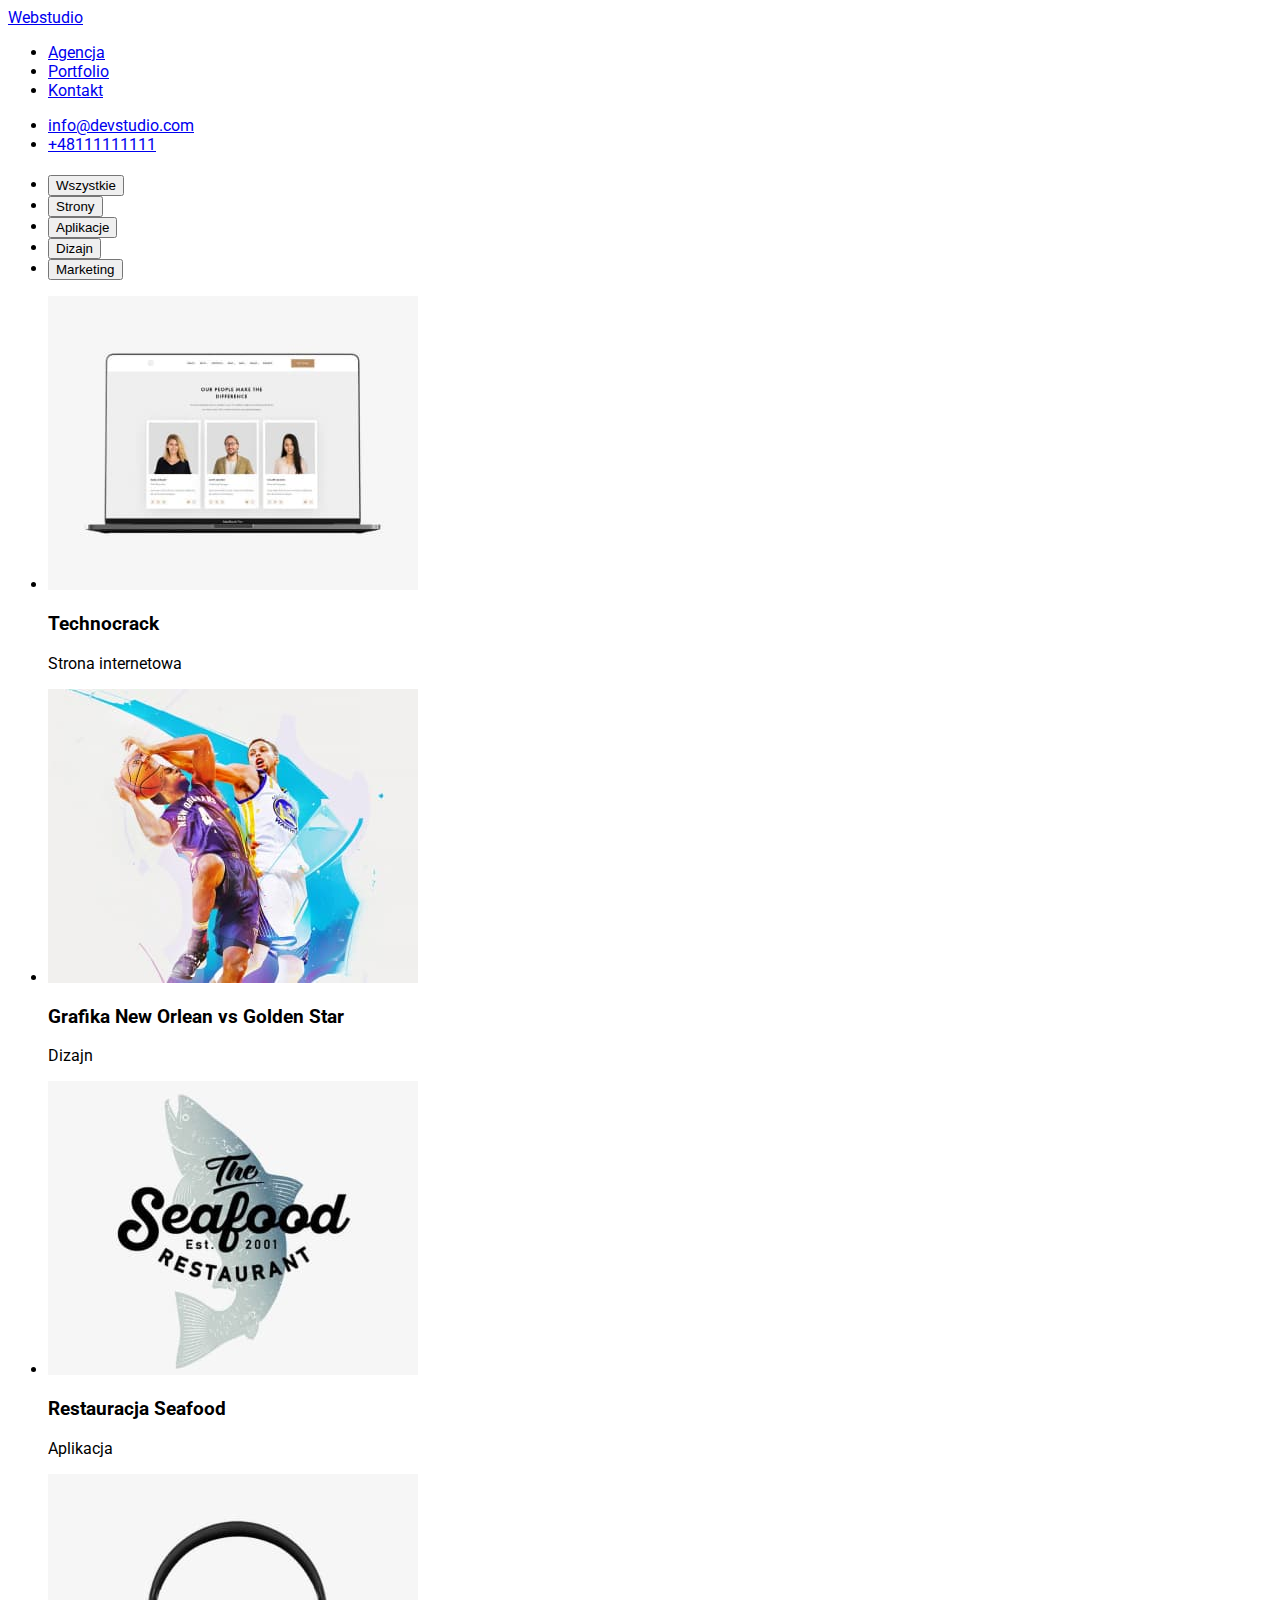
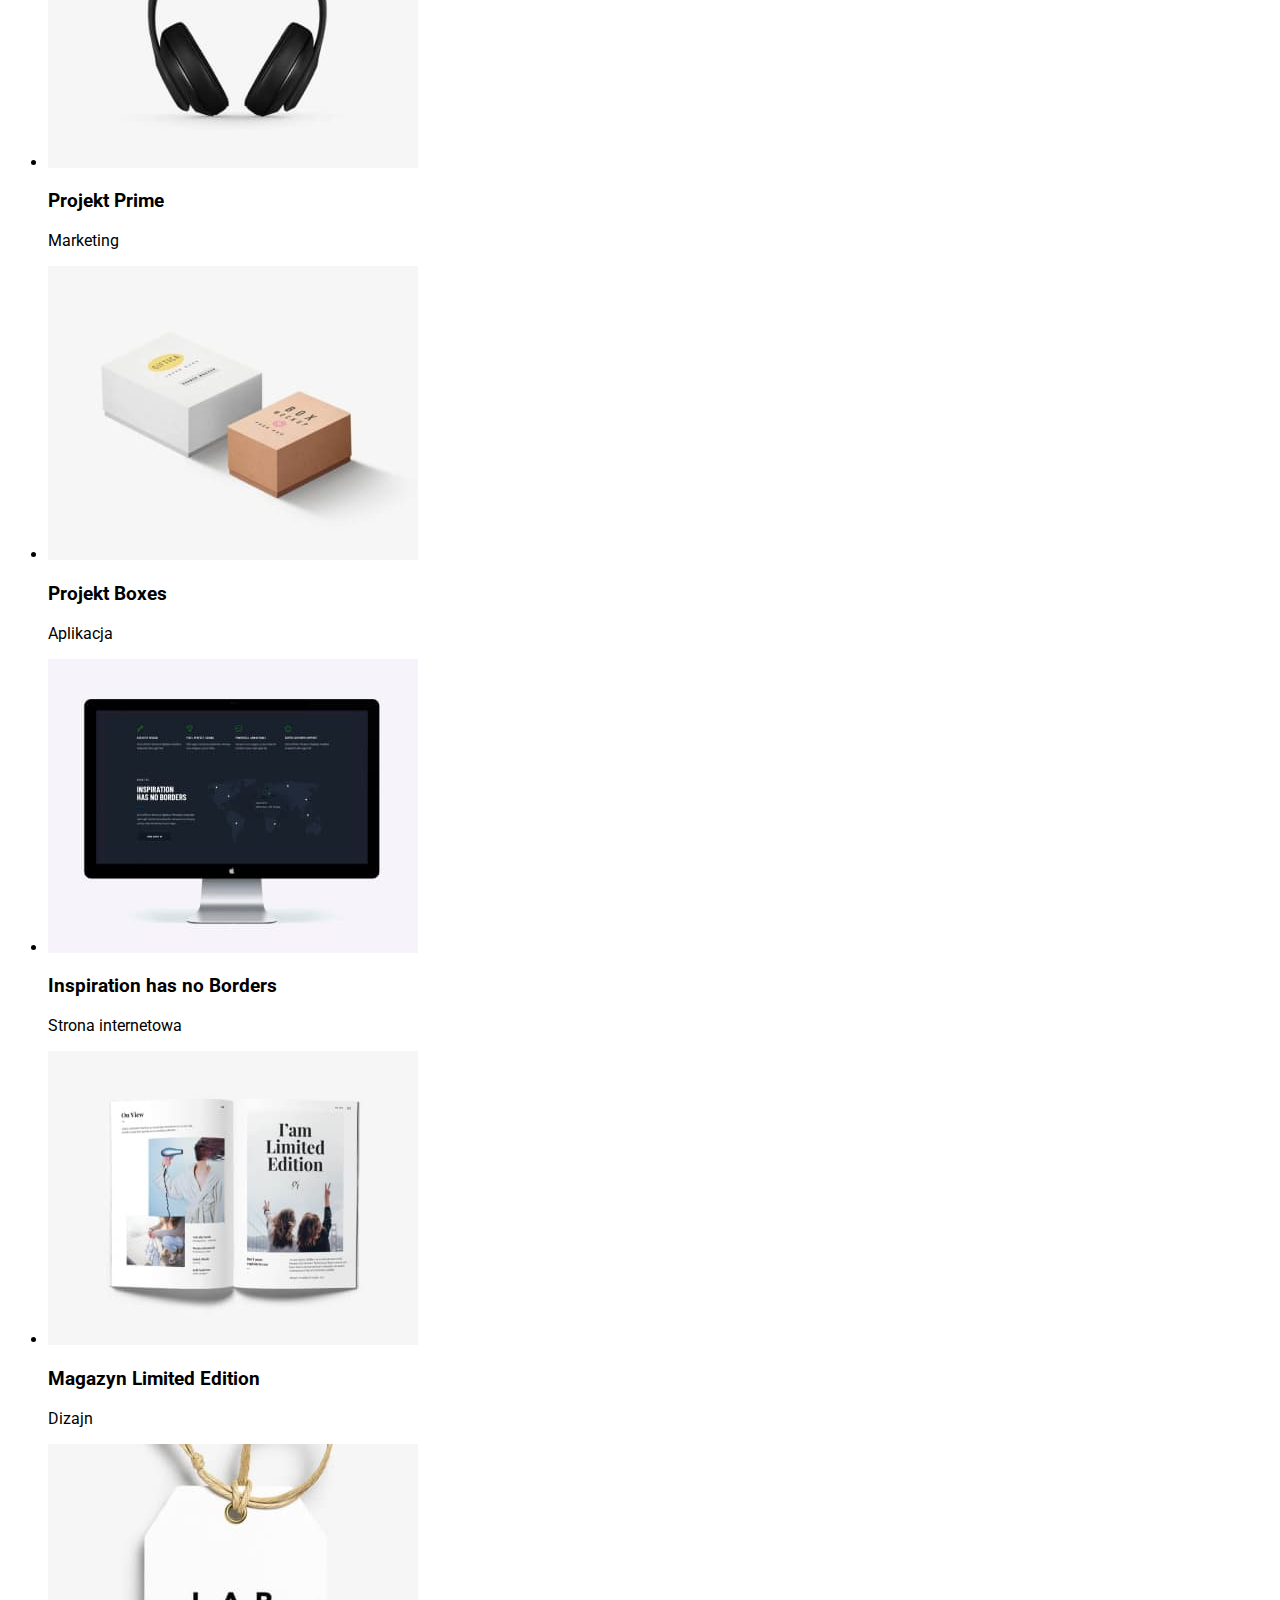
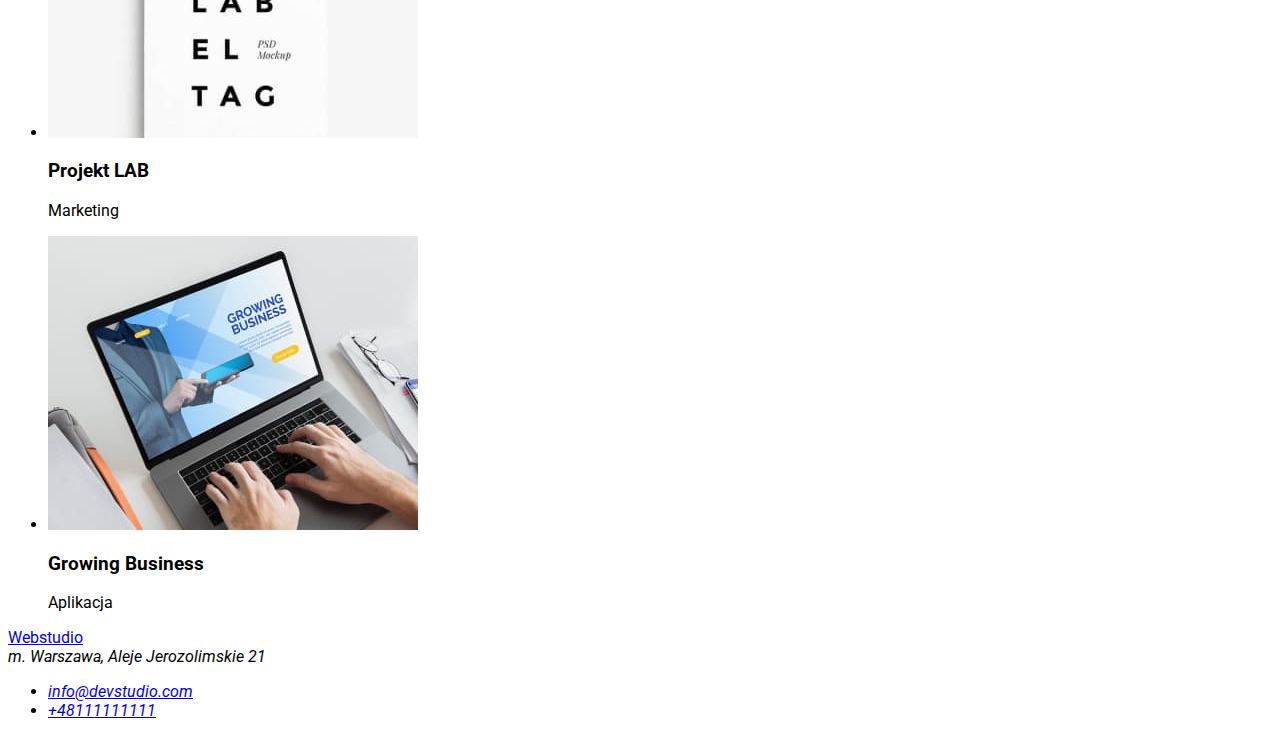
==== porffolio.html @ 7c328699 "Update" ====
<!DOCTYPE html>
<html lang="en">
  <head>
    <meta charset="UTF-8" />
    <meta http-equiv="X-UA-Compatible" content="IE=edge" />
    <meta name="viewport" content="width=device-width, initial-scale=1.0" />
    <link rel="preconnect" href="https://fonts.googleapis.com" />
    <link rel="preconnect" href="https://fonts.gstatic.com" crossorigin />
    <link
      href="https://fonts.googleapis.com/css2?family=Oleo+Script&family=Raleway:wght@700&family=Roboto:wght@400;500;700;900&display=swap"
      rel="stylesheet"
    />
    <link rel="stylesheet" href="./styles.css" />
    <title>Portfolio</title>
  </head>
  <body>
    <header>
      <a href="./index.html" target="_self" title="Strona główna">Webstudio</a>
      <nav>
        <ul>
          <li>
            <a href="#" target="_blank" title="Agencja">Agencja</a>
          </li>
          <li>
            <a href="./porffolio.html" target="_self" title="Portfolio"
              >Portfolio</a
            >
          </li>
          <li>
            <a href="#" target="_blank" title="Kontakt">Kontakt</a>
          </li>
        </ul>
      </nav>
      <ul>
        <li>
          <a href="mailto:info@devstudio.com">info@devstudio.com</a>
        </li>
        <li>
          <a href="tel:+48111111111">+48111111111</a>
        </li>
      </ul>
    </header>
    <main>
      <h1></h1>
      <h2></h2>
      <nav>
        <ul>
          <li>
            <button type="button">Wszystkie</button>
          </li>
          <li>
            <button type="button">Strony</button>
          </li>
          <li>
            <button type="button">Aplikacje</button>
          </li>
          <li>
            <button type="button">Dizajn</button>
          </li>
          <li>
            <button type="button">Marketing</button>
          </li>
        </ul>
      </nav>
      <section>
        <ul>
          <li>
            <img
              src="./images/pic1.jpg"
              alt="Zdjecie przedstawiajace Laptopa"
              width="370"
              height="294"
            />
            <h3>Technocrack</h3>
            <p>Strona internetowa</p>
          </li>
          <li>
            <img
              src="./images/pic2.jpg"
              alt="Zdjecie przedstawiajace Grafike New Orlean vs Golden Star"
              width="370"
              height="294"
            />
            <h3>Grafika New Orlean vs Golden Star</h3>
            <p>Dizajn</p>
          </li>
          <li>
            <img
              src="./images/pic3.jpg"
              alt="Zdjecie przedstawiajace logo restauracji Seafood"
              width="370"
              height="294"
            />
            <h3>Restauracja Seafood</h3>
            <p>Aplikacja</p>
          </li>
          <li>
            <img
              src="./images/pic4.jpg"
              alt="Zdjecie przedstawiajace Słuchawki"
              width="370"
              height="294"
            />
            <h3>Projekt Prime</h3>
            <p>Marketing</p>
          </li>
          <li>
            <img
              src="./images/pic5.jpg"
              alt="Zdjecie przedstawiajace 2 boxy"
              width="370"
              height="294"
            />
            <h3>Projekt Boxes</h3>
            <p>Aplikacja</p>
          </li>
          <li>
            <img
              src="./images/pic6.jpg"
              alt="Zdjecie przedstawiajace monitor"
              width="370"
              height="294"
            />
            <h3>Inspiration has no Borders</h3>
            <p>Strona internetowa</p>
          </li>
          <li>
            <img
              src="./images/pic7.jpg"
              alt="Zdjecie przedstawiajace magazyn Limited Edition"
              width="370"
              height="294"
            />
            <h3>Magazyn Limited Edition</h3>
            <p>Dizajn</p>
          </li>
          <li>
            <img
              src="./images/pic8.jpg"
              alt="Zdjecie przedstawiajace Projekt LAB"
              width="370"
              height="294"
            />
            <h3>Projekt LAB</h3>
            <p>Marketing</p>
          </li>
          <li>
            <img
              src="./images/pic9.jpg"
              alt="Zdjecie przedstawiajace Laptopa z Growing Buisness"
              width="370"
              height="294"
            />
            <h3>Growing Business</h3>
            <p>Aplikacja</p>
          </li>
        </ul>
      </section>
    </main>
    <footer>
      <a href="#" target="_blank" title="Strona główna">Webstudio</a>
      <address>
        m. Warszawa, Aleje Jerozolimskie 21
        <ul>
          <li>
            <a href="mailto:info@devstudio.com">info@devstudio.com</a>
          </li>
          <li>
            <a href="tel:+48111111111">+48111111111</a>
          </li>
        </ul>
      </address>
    </footer>
  </body>
</html>
---- styles.css ----
body {
  font-family: "Oleo Script", cursive;
  font-family: "Raleway", sans-serif;
  font-family: "Roboto", sans-serif;
}
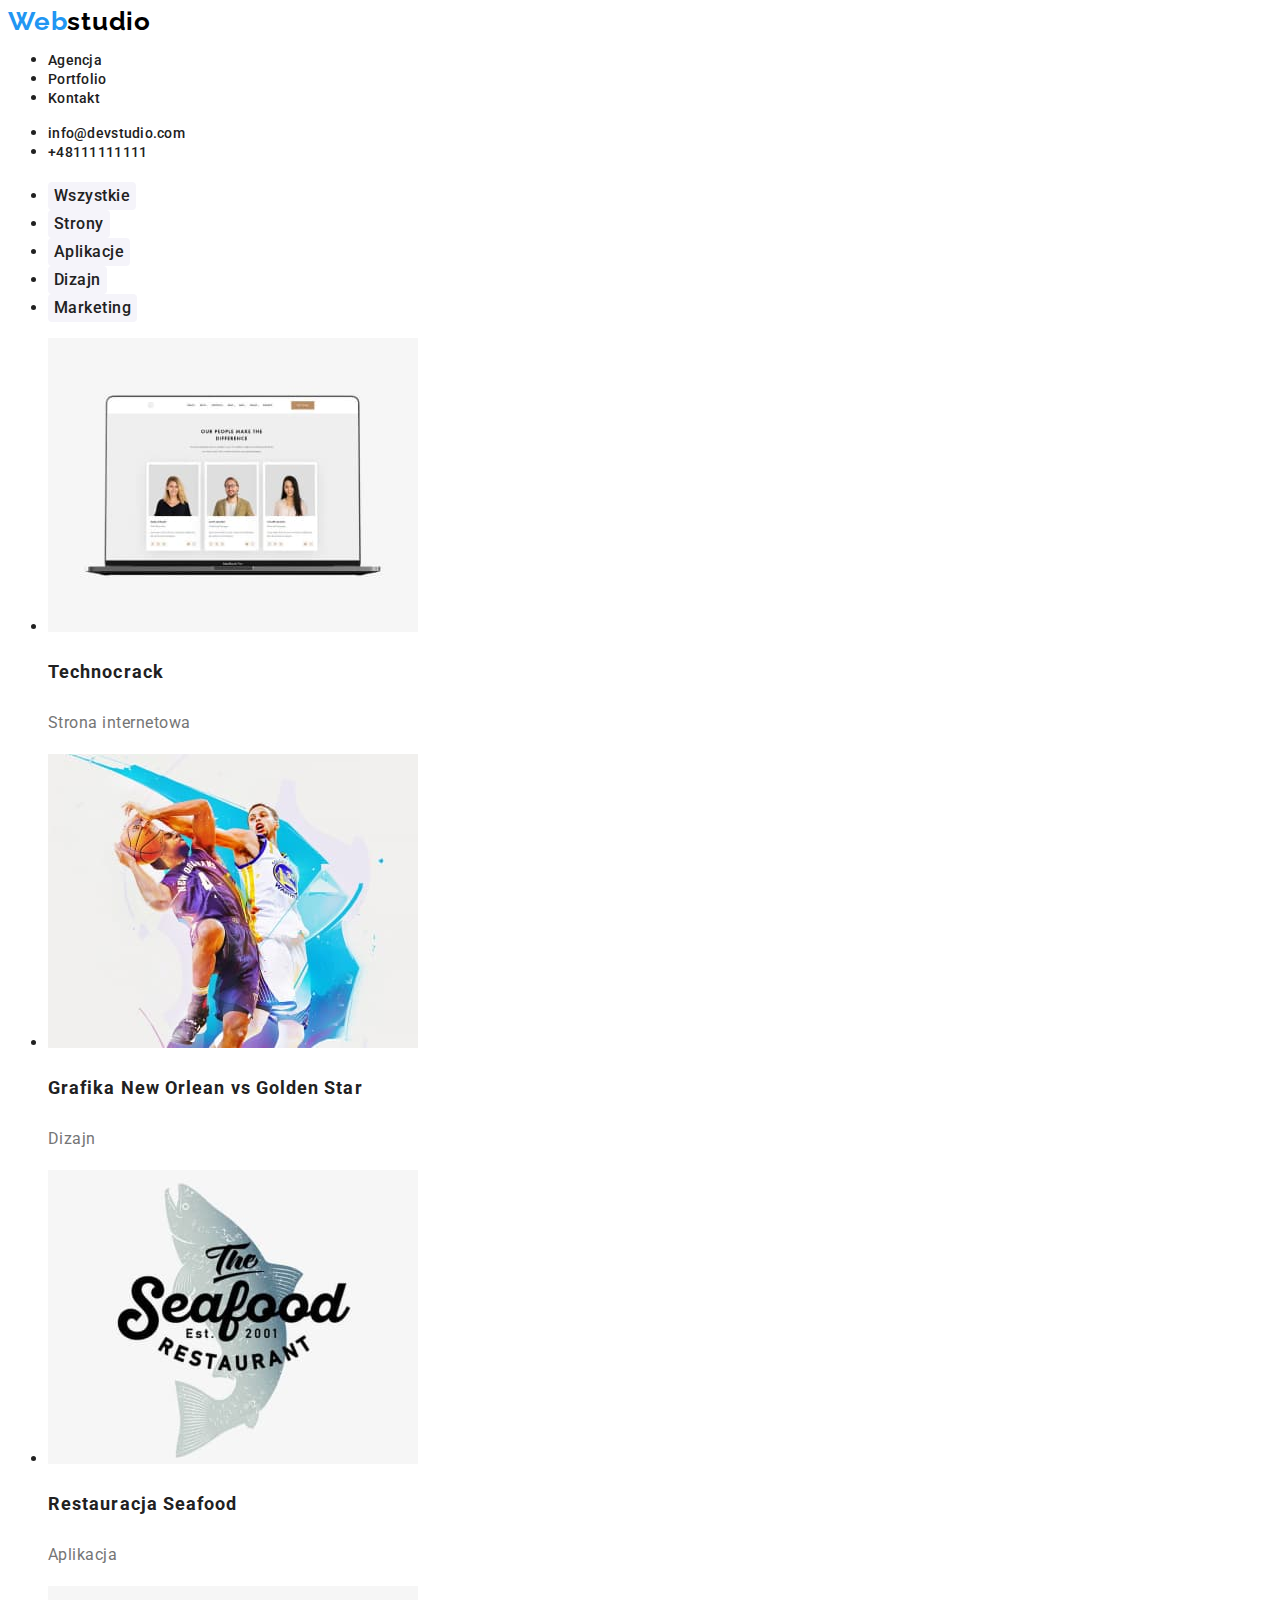
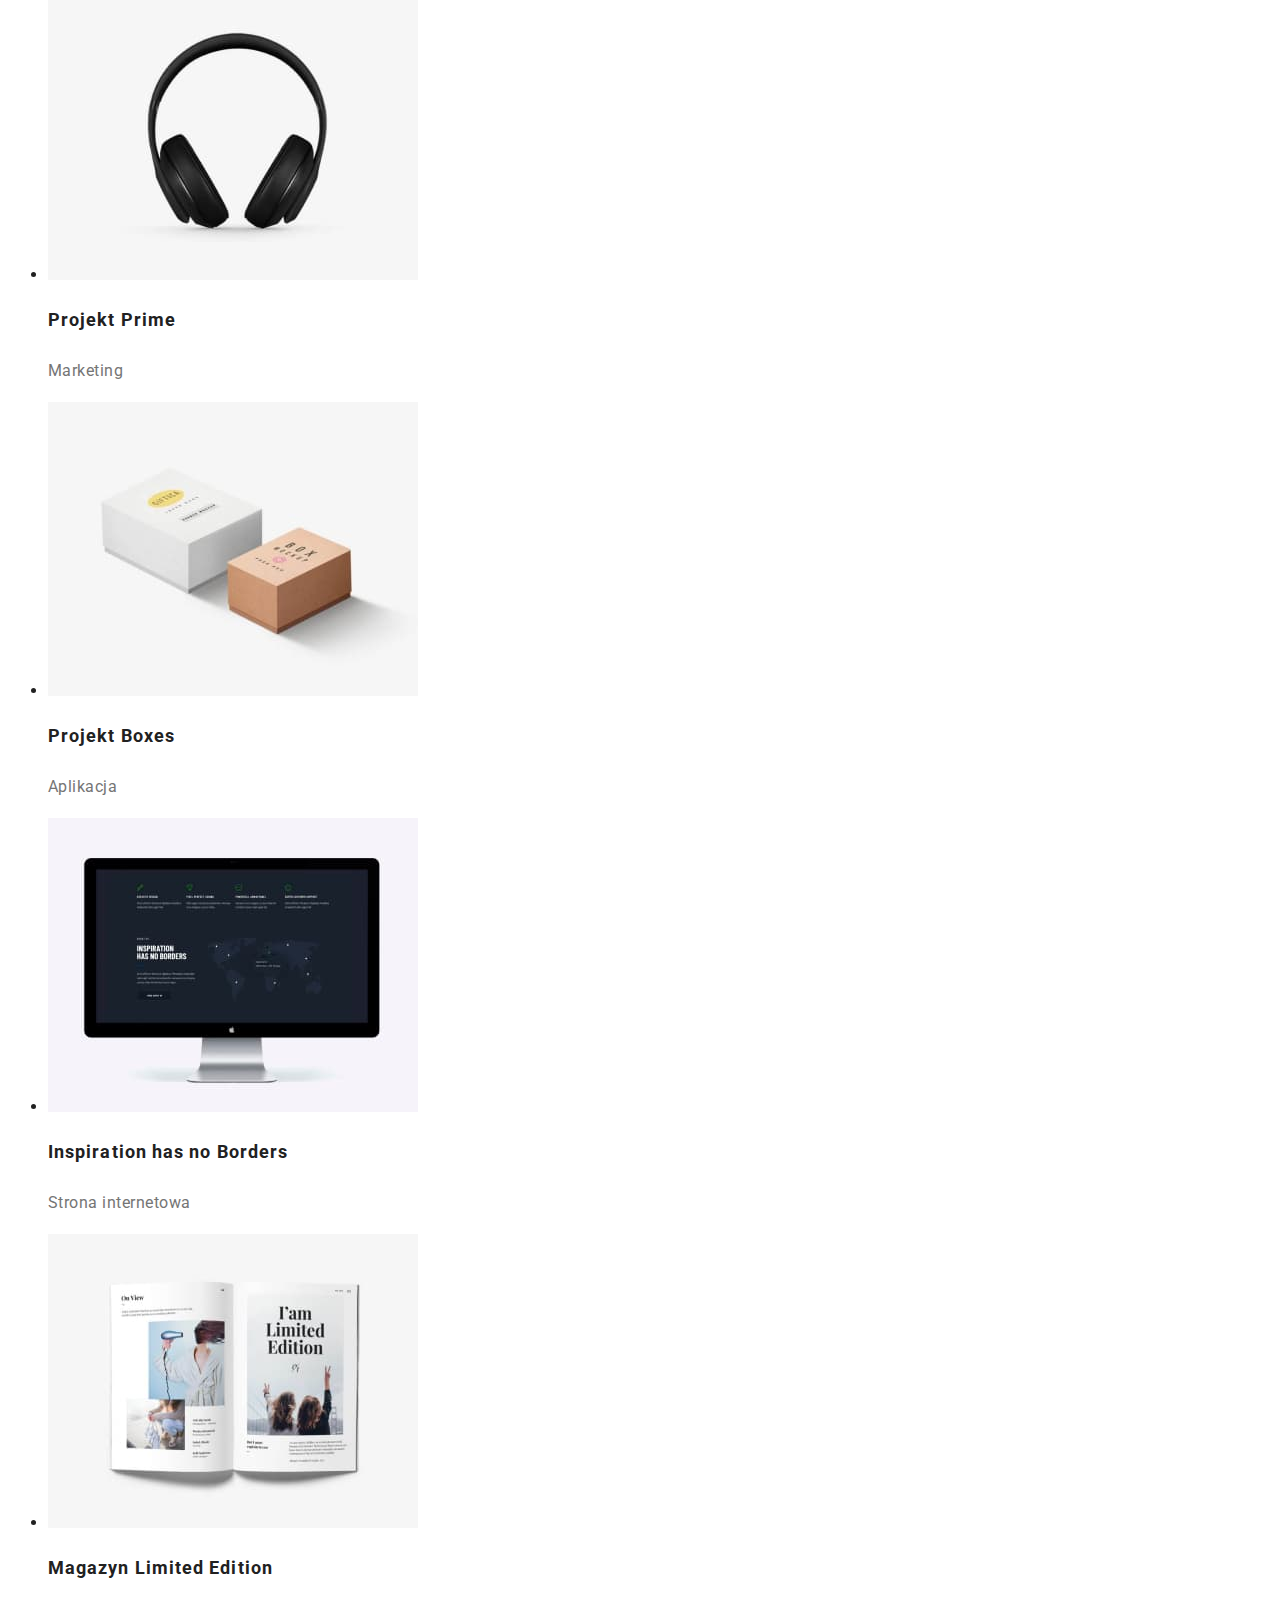
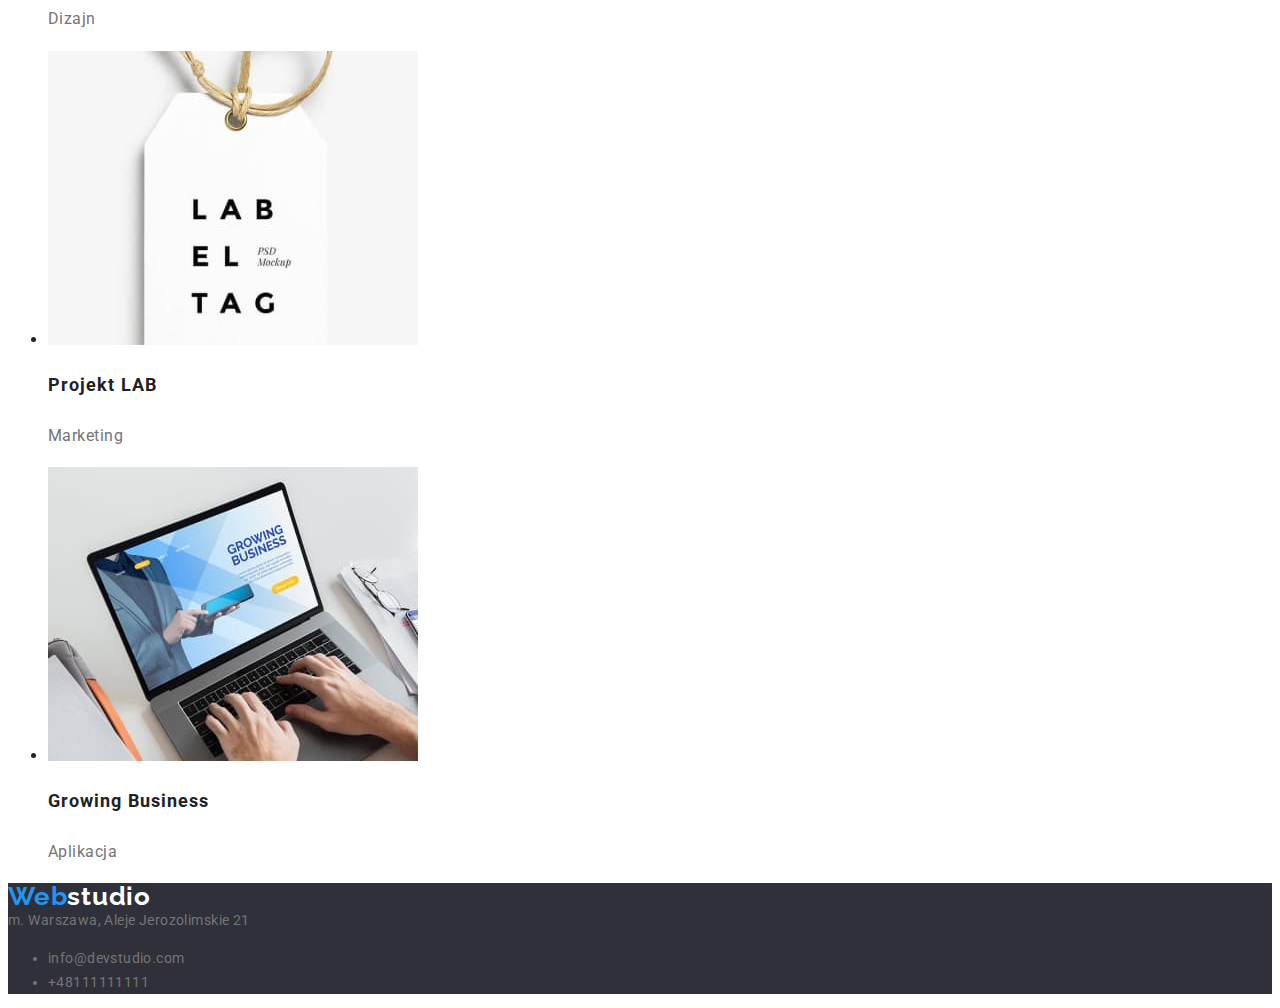
==== commit b4419590: "Update final" ====
--- a/porffolio.html
+++ b/porffolio.html
@@ -15,28 +15,44 @@
   </head>
   <body>
     <header>
-      <a href="./index.html" target="_self" title="Strona główna">Webstudio</a>
+      <a
+        class="webstudio"
+        href="./index.html"
+        target="_self"
+        title="Strona główna"
+        ><span style="color: #2196f3">Web</span>studio</a
+      >
       <nav>
         <ul>
           <li>
-            <a href="#" target="_blank" title="Agencja">Agencja</a>
-          </li>
-          <li>
-            <a href="./porffolio.html" target="_self" title="Portfolio"
+            <a class="links font-style" href="#" target="_blank" title="Agencja"
+              >Agencja</a
+            >
+          </li>
+          <li>
+            <a
+              class="links font-style"
+              href="./porffolio.html"
+              target="_self"
+              title="Portfolio"
               >Portfolio</a
             >
           </li>
           <li>
-            <a href="#" target="_blank" title="Kontakt">Kontakt</a>
+            <a class="links font-style" href="#" target="_blank" title="Kontakt"
+              >Kontakt</a
+            >
           </li>
         </ul>
       </nav>
       <ul>
         <li>
-          <a href="mailto:info@devstudio.com">info@devstudio.com</a>
+          <a class="links font-style" href="mailto:info@devstudio.com"
+            >info@devstudio.com</a
+          >
         </li>
         <li>
-          <a href="tel:+48111111111">+48111111111</a>
+          <a class="links font-style" href="tel:+48111111111">+48111111111</a>
         </li>
       </ul>
     </header>
@@ -46,19 +62,19 @@
       <nav>
         <ul>
           <li>
-            <button type="button">Wszystkie</button>
-          </li>
-          <li>
-            <button type="button">Strony</button>
-          </li>
-          <li>
-            <button type="button">Aplikacje</button>
-          </li>
-          <li>
-            <button type="button">Dizajn</button>
-          </li>
-          <li>
-            <button type="button">Marketing</button>
+            <button class="button1-style" type="button">Wszystkie</button>
+          </li>
+          <li>
+            <button class="button1-style" type="button">Strony</button>
+          </li>
+          <li>
+            <button class="button1-style" type="button">Aplikacje</button>
+          </li>
+          <li>
+            <button class="button1-style" type="button">Dizajn</button>
+          </li>
+          <li>
+            <button class="button1-style" type="button">Marketing</button>
           </li>
         </ul>
       </nav>
@@ -71,8 +87,8 @@
               width="370"
               height="294"
             />
-            <h3>Technocrack</h3>
-            <p>Strona internetowa</p>
+            <h3 class="font7-style">Technocrack</h3>
+            <p class="font8-style">Strona internetowa</p>
           </li>
           <li>
             <img
@@ -81,8 +97,8 @@
               width="370"
               height="294"
             />
-            <h3>Grafika New Orlean vs Golden Star</h3>
-            <p>Dizajn</p>
+            <h3 class="font7-style">Grafika New Orlean vs Golden Star</h3>
+            <p class="font8-style">Dizajn</p>
           </li>
           <li>
             <img
@@ -91,8 +107,8 @@
               width="370"
               height="294"
             />
-            <h3>Restauracja Seafood</h3>
-            <p>Aplikacja</p>
+            <h3 class="font7-style">Restauracja Seafood</h3>
+            <p class="font8-style">Aplikacja</p>
           </li>
           <li>
             <img
@@ -101,8 +117,8 @@
               width="370"
               height="294"
             />
-            <h3>Projekt Prime</h3>
-            <p>Marketing</p>
+            <h3 class="font7-style">Projekt Prime</h3>
+            <p class="font8-style">Marketing</p>
           </li>
           <li>
             <img
@@ -111,8 +127,8 @@
               width="370"
               height="294"
             />
-            <h3>Projekt Boxes</h3>
-            <p>Aplikacja</p>
+            <h3 class="font7-style">Projekt Boxes</h3>
+            <p class="font8-style">Aplikacja</p>
           </li>
           <li>
             <img
@@ -121,8 +137,8 @@
               width="370"
               height="294"
             />
-            <h3>Inspiration has no Borders</h3>
-            <p>Strona internetowa</p>
+            <h3 class="font7-style">Inspiration has no Borders</h3>
+            <p class="font8-style">Strona internetowa</p>
           </li>
           <li>
             <img
@@ -131,8 +147,8 @@
               width="370"
               height="294"
             />
-            <h3>Magazyn Limited Edition</h3>
-            <p>Dizajn</p>
+            <h3 class="font7-style">Magazyn Limited Edition</h3>
+            <p class="font8-style">Dizajn</p>
           </li>
           <li>
             <img
@@ -141,8 +157,8 @@
               width="370"
               height="294"
             />
-            <h3>Projekt LAB</h3>
-            <p>Marketing</p>
+            <h3 class="font7-style">Projekt LAB</h3>
+            <p class="font8-style">Marketing</p>
           </li>
           <li>
             <img
@@ -151,22 +167,31 @@
               width="370"
               height="294"
             />
-            <h3>Growing Business</h3>
-            <p>Aplikacja</p>
+            <h3 class="font7-style">Growing Business</h3>
+            <p class="font8-style">Aplikacja</p>
           </li>
         </ul>
       </section>
     </main>
-    <footer>
-      <a href="#" target="_blank" title="Strona główna">Webstudio</a>
-      <address>
+    <footer class="section-background">
+      <a
+        class="webstudio"
+        href="./index.html"
+        target="_self"
+        title="Strona główna"
+        ><span style="color: #2196f3">Web</span
+        ><span style="color: #ffffff">studio</span></a
+      >
+      <address class="font3-style">
         m. Warszawa, Aleje Jerozolimskie 21
         <ul>
           <li>
-            <a href="mailto:info@devstudio.com">info@devstudio.com</a>
-          </li>
-          <li>
-            <a href="tel:+48111111111">+48111111111</a>
+            <a class="font3-style links" href="mailto:info@devstudio.com"
+              >info@devstudio.com</a
+            >
+          </li>
+          <li>
+            <a class="font3-style links" href="tel:+48111111111">+48111111111</a>
           </li>
         </ul>
       </address>
--- a/styles.css
+++ b/styles.css
@@ -2,4 +2,237 @@
   font-family: "Oleo Script", cursive;
   font-family: "Raleway", sans-serif;
   font-family: "Roboto", sans-serif;
-}
+  color: #212121;
+}
+
+.webstudio {
+  /* position: absolute; */
+  width: 145px;
+  height: 31px;
+  left: 215px;
+  top: 24px;
+
+  font-family: "Raleway";
+  font-style: normal;
+  font-weight: 700;
+  font-size: 26px;
+  line-height: 1;
+  /* identical to box height */
+
+  letter-spacing: 0.03em;
+
+  color: #000000;
+  text-decoration: none;
+}
+
+.font-style {
+  font-family: "Roboto";
+  font-style: normal;
+  font-weight: 500;
+  font-size: 14px;
+  line-height: 1;
+  letter-spacing: 0.02em;
+
+  color: #212121;
+}
+
+.font1-style {
+  font-family: "Roboto";
+  font-style: normal;
+  font-weight: 900;
+  font-size: 44px;
+  line-height: 1.36;
+  /* or 136% */
+
+  text-align: center;
+  letter-spacing: 0.06em;
+  text-transform: uppercase;
+
+  color: #ffffff;
+}
+
+.font2-style {
+  font-family: "Roboto";
+  font-style: normal;
+  font-weight: 700;
+  font-size: 14px;
+  line-height: 1;
+  letter-spacing: 0.03em;
+  text-transform: uppercase;
+
+  color: #212121;
+}
+
+.font3-style {
+  font-family: "Roboto";
+  font-style: normal;
+  font-weight: 400;
+  font-size: 14px;
+  line-height: 1.71;
+  /* or 171% */
+
+  letter-spacing: 0.03em;
+
+  color: #757575;
+  text-decoration: none;
+}
+
+.font4-style {
+  font-family: "Roboto";
+  font-style: normal;
+  font-weight: 700;
+  font-size: 36px;
+  line-height: 1;
+  text-align: center;
+  letter-spacing: 0.03em;
+
+  color: #212121;
+}
+
+.font5-style {
+  font-family: "Roboto";
+  font-style: normal;
+  font-weight: 500;
+  font-size: 16px;
+  line-height: 1;
+  /* identical to box height */
+
+  /* text-align: center; */
+  letter-spacing: 0.03em;
+
+  color: #212121;
+}
+
+.font6-style {
+  font-family: "Roboto";
+  font-style: normal;
+  font-weight: 400;
+  font-size: 16px;
+  line-height: 1;
+  /* identical to box height */
+
+  /* text-align: center; */
+  letter-spacing: 0.03em;
+
+  color: #757575;
+}
+
+.font7-style {
+  font-family: "Roboto";
+  font-style: normal;
+  font-weight: 700;
+  font-size: 18px;
+  line-height: 2;
+  /* identical to box height, or 200% */
+
+  letter-spacing: 0.06em;
+
+  color: #212121;
+}
+
+.font8-style {
+  font-family: "Roboto";
+  font-style: normal;
+  font-weight: 400;
+  font-size: 16px;
+  line-height: 1.88;
+  /* identical to box height, or 188% */
+
+  letter-spacing: 0.03em;
+
+  color: #757575;
+}
+
+.section-background {
+  background: #2f303a;
+}
+.links {
+  text-decoration: none;
+  /* color: black; */
+}
+
+.links:hover {
+  color: #2196f3;
+}
+
+.links:focus             {
+    color: #2196f3;
+  }
+
+.button-style {
+  background: #2196f3;
+  box-shadow: 0px 4px 4px rgba(0, 0, 0, 0.15);
+  border-radius: 4px;
+  font-family: "Roboto";
+  font-style: normal;
+  font-weight: 700;
+  font-size: 16px;
+  line-height: 1.87;
+
+  display: flex;
+  align-items: center;
+  text-align: center;
+  letter-spacing: 0.06em;
+
+  color: #ffffff;
+  border: 0;
+  cursor:pointer;
+}
+
+.button1-style {
+  background: #f5f4fa;
+  border-radius: 4px;
+  font-family: "Roboto";
+  font-style: normal;
+  font-weight: 500;
+  font-size: 16px;
+  line-height: 1.62;
+  /* identical to box height, or 162% */
+
+  text-align: center;
+  letter-spacing: 0.03em;
+
+  color: #212121;
+  border: 0;
+  cursor:pointer;
+}
+
+.button1-style:hover {
+  background: #2196f3;
+  /* shadow-middle */
+
+  box-shadow: 0px 3px 1px rgba(0, 0, 0, 0.1), 0px 1px 2px rgba(0, 0, 0, 0.08),
+    0px 2px 2px rgba(0, 0, 0, 0.12);
+  border-radius: 4px;
+  font-family: "Roboto";
+  font-style: normal;
+  font-weight: 500;
+  font-size: 16px;
+  line-height: 1.62;
+  /* identical to box height, or 162% */
+
+  text-align: center;
+  letter-spacing: 0.03em;
+
+  color: #ffffff;
+}
+
+.button1-style:focus {
+    background: #2196f3;
+    /* shadow-middle */
+  
+    box-shadow: 0px 3px 1px rgba(0, 0, 0, 0.1), 0px 1px 2px rgba(0, 0, 0, 0.08),
+      0px 2px 2px rgba(0, 0, 0, 0.12);
+    border-radius: 4px;
+    font-family: "Roboto";
+    font-style: normal;
+    font-weight: 500;
+    font-size: 16px;
+    line-height: 1.62;
+    /* identical to box height, or 162% */
+  
+    text-align: center;
+    letter-spacing: 0.03em;
+  
+    color: #ffffff;
+  }
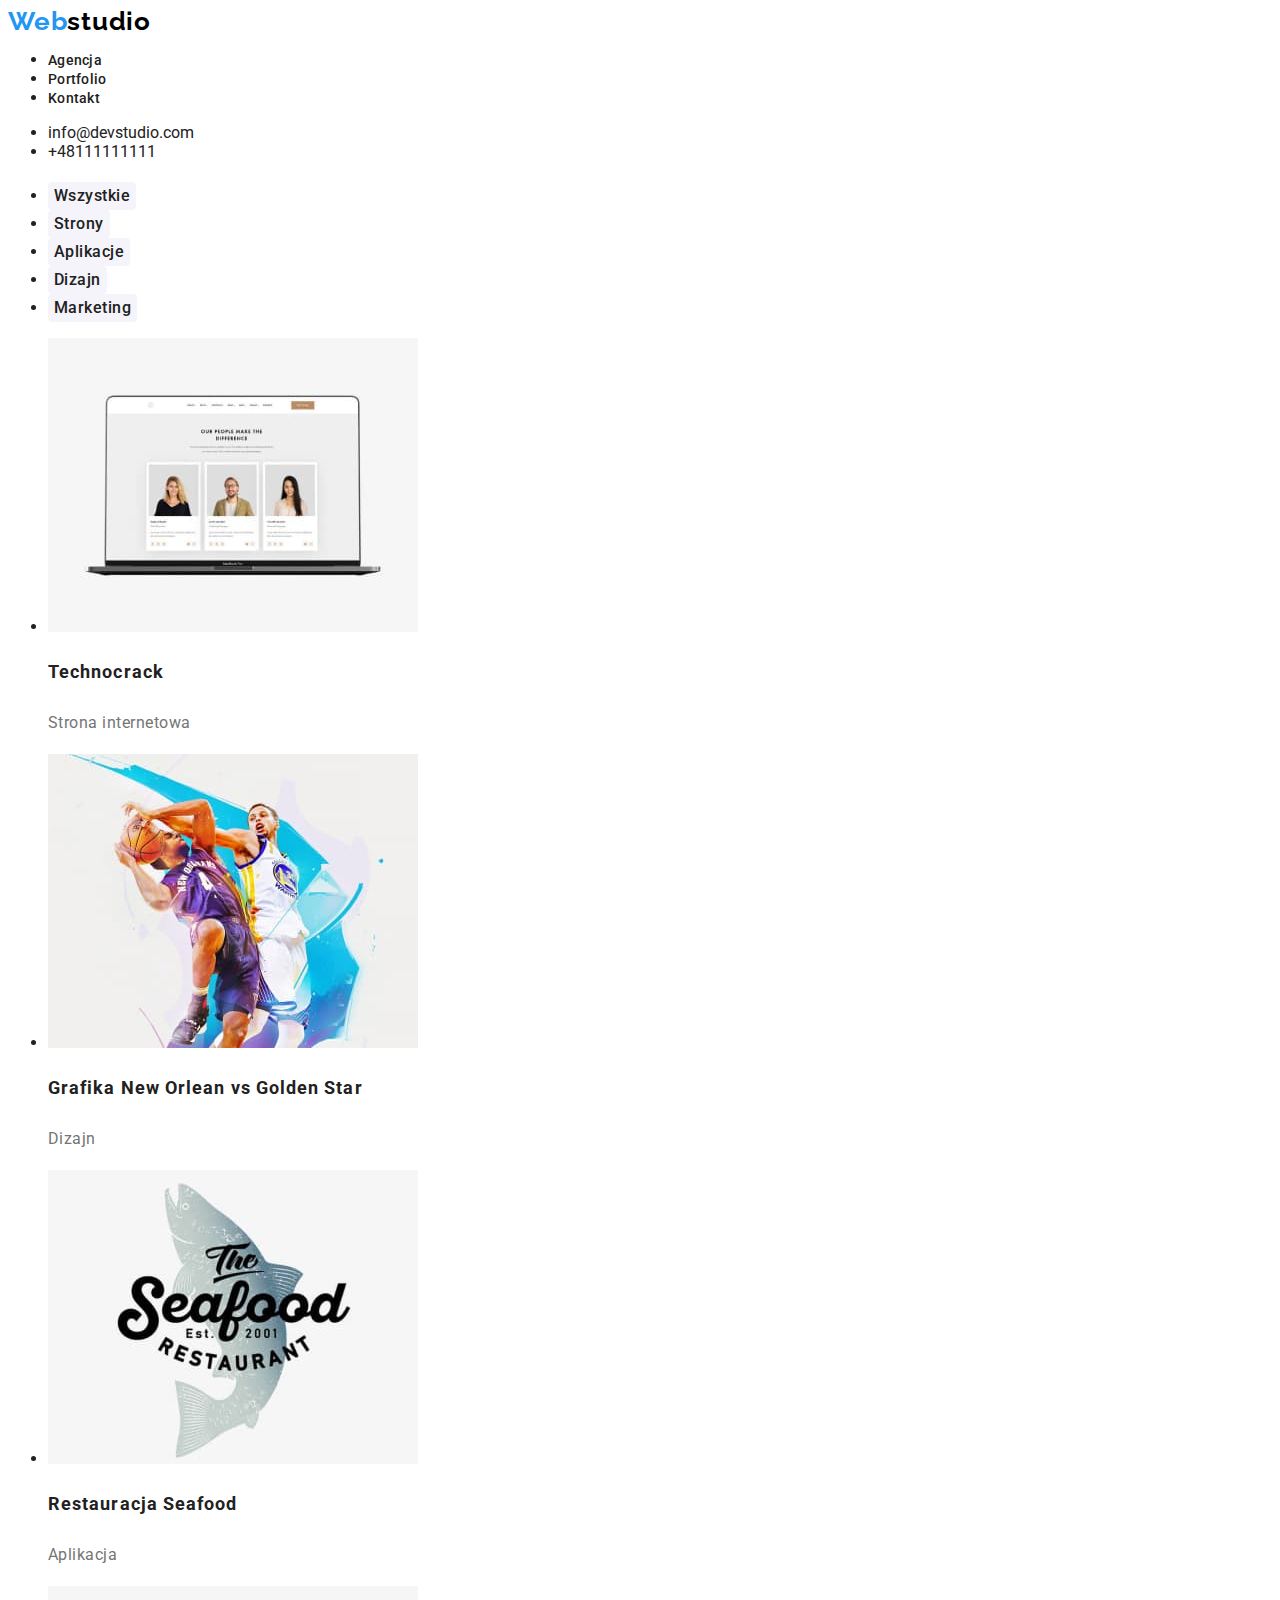
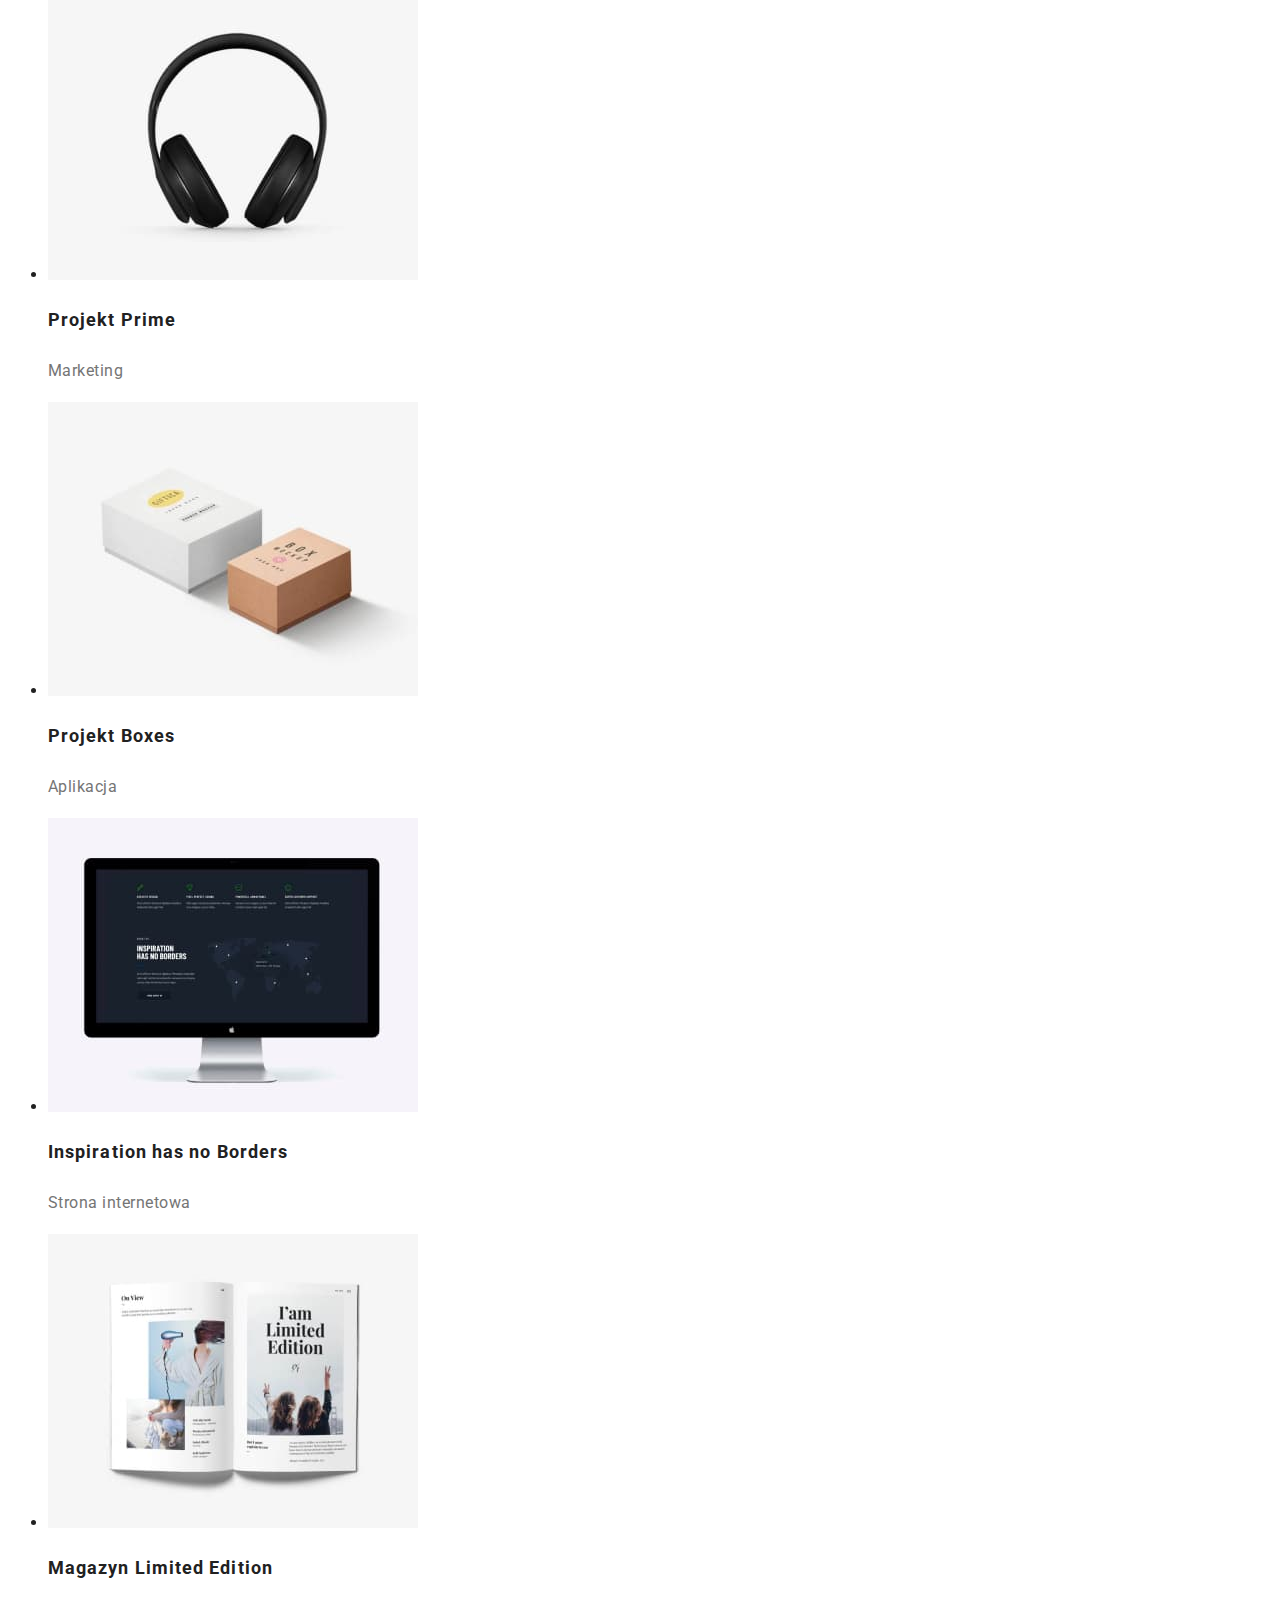
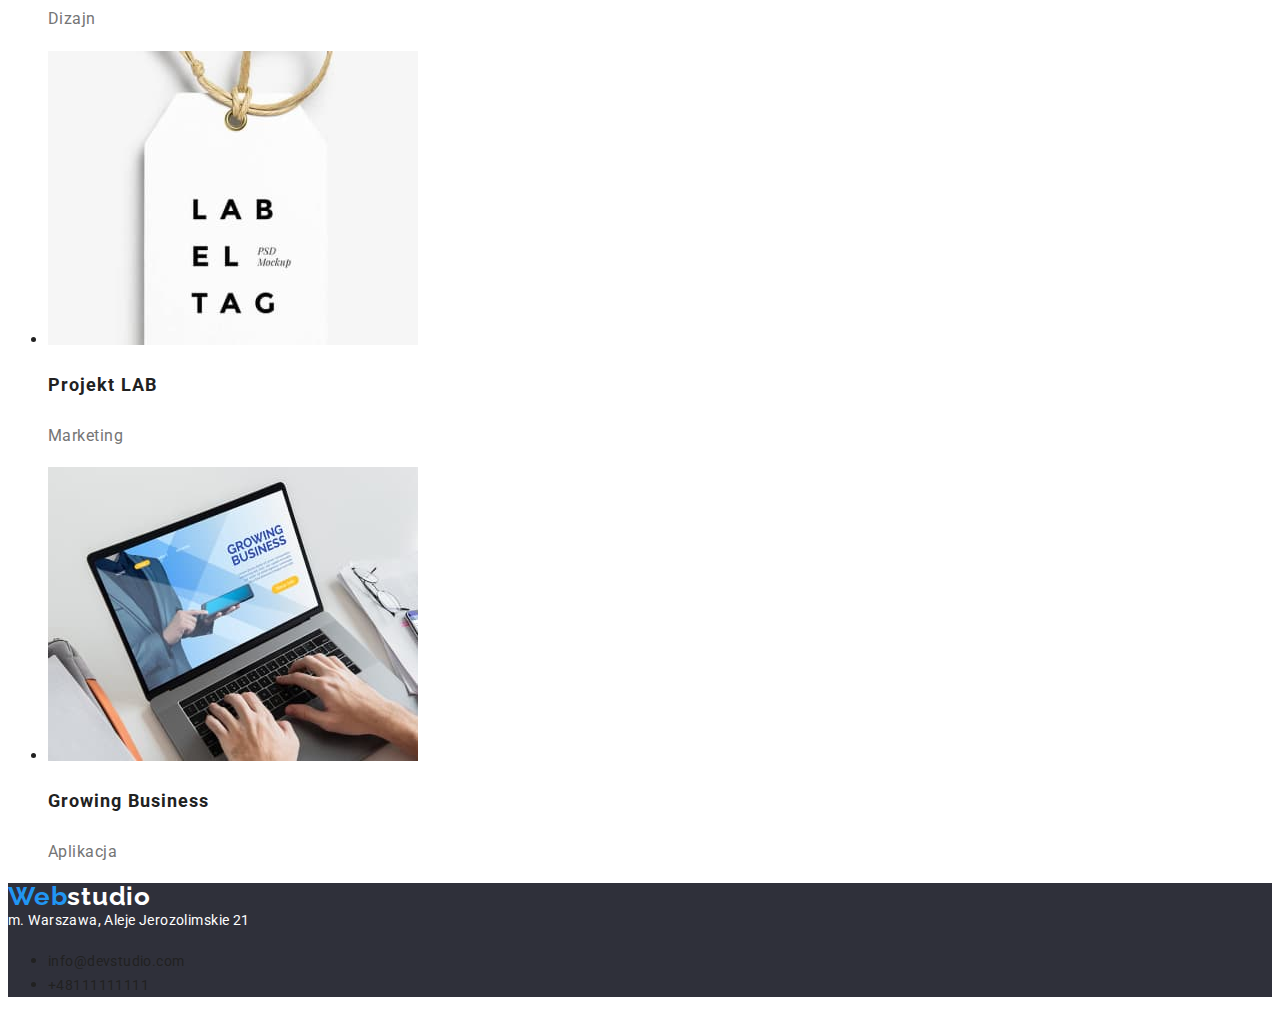
==== commit 28392da5: "Changed mail and telefon color" ====
--- a/porffolio.html
+++ b/porffolio.html
@@ -10,7 +10,7 @@
       href="https://fonts.googleapis.com/css2?family=Oleo+Script&family=Raleway:wght@700&family=Roboto:wght@400;500;700;900&display=swap"
       rel="stylesheet"
     />
-    <link rel="stylesheet" href="./styles.css" />
+    <link rel="stylesheet" href="./css/styles.css" />
     <title>Portfolio</title>
   </head>
   <body>
@@ -47,12 +47,12 @@
       </nav>
       <ul>
         <li>
-          <a class="links font-style" href="mailto:info@devstudio.com"
+          <a class="address-font3 links" href="mailto:info@devstudio.com"
             >info@devstudio.com</a
           >
         </li>
         <li>
-          <a class="links font-style" href="tel:+48111111111">+48111111111</a>
+          <a class="address-font3 links" href="tel:+48111111111">+48111111111</a>
         </li>
       </ul>
     </header>
@@ -182,16 +182,18 @@
         ><span style="color: #2196f3">Web</span
         ><span style="color: #ffffff">studio</span></a
       >
-      <address class="font3-style">
-        m. Warszawa, Aleje Jerozolimskie 21
-        <ul>
-          <li>
-            <a class="font3-style links" href="mailto:info@devstudio.com"
+      <address>
+        <span class="address-font">m. Warszawa, Aleje Jerozolimskie 21</span>
+        <ul>
+          <li>
+            <a class="address-font2 links" href="mailto:info@devstudio.com"
               >info@devstudio.com</a
             >
           </li>
           <li>
-            <a class="font3-style links" href="tel:+48111111111">+48111111111</a>
+            <a class="address-font2 links" href="tel:+48111111111"
+              >+48111111111</a
+            >
           </li>
         </ul>
       </address>
--- a/css/styles.css
+++ b/css/styles.css
@@ -0,0 +1,263 @@
+body {
+  font-family: "Oleo Script", cursive;
+  font-family: "Raleway", sans-serif;
+  font-family: "Roboto", sans-serif;
+  color: #212121;
+}
+
+:root {
+  --white-clr: #FFFFFF;
+  --blue-clr: #2196F3;
+  --black-clr: #000000;
+  --black1-clr: #2F303A;
+  --grey-clr:#FFFFFF99
+  --grey1-clr:#757575;
+}
+.webstudio {
+  /* position: absolute; */
+  width: 145px;
+  height: 31px;
+  left: 215px;
+  top: 24px;
+
+  font-family: "Raleway";
+  font-style: normal;
+  font-weight: 700;
+  font-size: 26px;
+  line-height: 1;
+  /* identical to box height */
+
+  letter-spacing: 0.03em;
+
+  color: #000000;
+  text-decoration: none;
+}
+
+.font-style {
+  font-family: "Roboto";
+  font-style: normal;
+  font-weight: 500;
+  font-size: 14px;
+  line-height: 1;
+  letter-spacing: 0.02em;
+
+  color: #212121;
+}
+
+.font1-style {
+  font-family: "Roboto";
+  font-style: normal;
+  font-weight: 900;
+  font-size: 44px;
+  line-height: 1.36;
+  /* or 136% */
+
+  text-align: center;
+  letter-spacing: 0.06em;
+  text-transform: uppercase;
+
+  color: #ffffff;
+}
+
+.font2-style {
+  font-family: "Roboto";
+  font-style: normal;
+  font-weight: 700;
+  font-size: 14px;
+  line-height: 1;
+  letter-spacing: 0.03em;
+  text-transform: uppercase;
+
+  color: #212121;
+}
+
+.address-font {
+  font-family: "Roboto";
+  font-style: normal;
+  font-weight: 400;
+  font-size: 14px;
+  line-height: 1.71;
+  /* or 171% */
+
+  letter-spacing: 0.03em;
+
+  color:var(--white-clr);
+  text-decoration: none;
+}
+
+.address-font2 {
+  font-family: 'Roboto';
+font-style: normal;
+font-weight: 400;
+font-size: 14px;
+line-height: 24px;
+/* or 171% */
+
+letter-spacing: 0.03em;
+color:var(--grey-clr);
+}
+
+.address-font3 {
+ 
+  color:var(--grey1-clr)
+}
+
+.font4-style {
+  font-family: "Roboto";
+  font-style: normal;
+  font-weight: 700;
+  font-size: 36px;
+  line-height: 1;
+  text-align: center;
+  letter-spacing: 0.03em;
+
+  color: #212121;
+}
+
+.font5-style {
+  font-family: "Roboto";
+  font-style: normal;
+  font-weight: 500;
+  font-size: 16px;
+  line-height: 1;
+  /* identical to box height */
+
+  /* text-align: center; */
+  letter-spacing: 0.03em;
+
+  color: #212121;
+}
+
+.font6-style {
+  font-family: "Roboto";
+  font-style: normal;
+  font-weight: 400;
+  font-size: 16px;
+  line-height: 1;
+  /* identical to box height */
+
+  /* text-align: center; */
+  letter-spacing: 0.03em;
+
+  color: #757575;
+}
+
+.font7-style {
+  font-family: "Roboto";
+  font-style: normal;
+  font-weight: 700;
+  font-size: 18px;
+  line-height: 2;
+  /* identical to box height, or 200% */
+
+  letter-spacing: 0.06em;
+
+  color: #212121;
+}
+
+.font8-style {
+  font-family: "Roboto";
+  font-style: normal;
+  font-weight: 400;
+  font-size: 16px;
+  line-height: 1.88;
+  /* identical to box height, or 188% */
+
+  letter-spacing: 0.03em;
+
+  color: #757575;
+}
+
+.section-background {
+  background: #2f303a;
+}
+.links {
+  text-decoration: none;
+  /* color: black; */
+}
+
+.links:hover {
+  color: #2196f3;
+}
+
+.links:focus             {
+    color: #2196f3;
+  }
+
+.button-style {
+  background: #2196f3;
+  box-shadow: 0px 4px 4px rgba(0, 0, 0, 0.15);
+  border-radius: 4px;
+  font-family: "Roboto";
+  font-style: normal;
+  font-weight: 700;
+  font-size: 16px;
+  line-height: 1.87;
+
+  display: flex;
+  align-items: center;
+  text-align: center;
+  letter-spacing: 0.06em;
+
+  color: #ffffff;
+  border: 0;
+  cursor:pointer;
+}
+
+.button1-style {
+  background: #f5f4fa;
+  border-radius: 4px;
+  font-family: "Roboto";
+  font-style: normal;
+  font-weight: 500;
+  font-size: 16px;
+  line-height: 1.62;
+  /* identical to box height, or 162% */
+
+  text-align: center;
+  letter-spacing: 0.03em;
+
+  color: #212121;
+  border: 0;
+  cursor:pointer;
+}
+
+.button1-style:hover {
+  background: #2196f3;
+  /* shadow-middle */
+
+  box-shadow: 0px 3px 1px rgba(0, 0, 0, 0.1), 0px 1px 2px rgba(0, 0, 0, 0.08),
+    0px 2px 2px rgba(0, 0, 0, 0.12);
+  border-radius: 4px;
+  font-family: "Roboto";
+  font-style: normal;
+  font-weight: 500;
+  font-size: 16px;
+  line-height: 1.62;
+  /* identical to box height, or 162% */
+
+  text-align: center;
+  letter-spacing: 0.03em;
+
+  color: #ffffff;
+}
+
+.button1-style:focus {
+    background: #2196f3;
+    /* shadow-middle */
+  
+    box-shadow: 0px 3px 1px rgba(0, 0, 0, 0.1), 0px 1px 2px rgba(0, 0, 0, 0.08),
+      0px 2px 2px rgba(0, 0, 0, 0.12);
+    border-radius: 4px;
+    font-family: "Roboto";
+    font-style: normal;
+    font-weight: 500;
+    font-size: 16px;
+    line-height: 1.62;
+    /* identical to box height, or 162% */
+  
+    text-align: center;
+    letter-spacing: 0.03em;
+  
+    color: #ffffff;
+  }
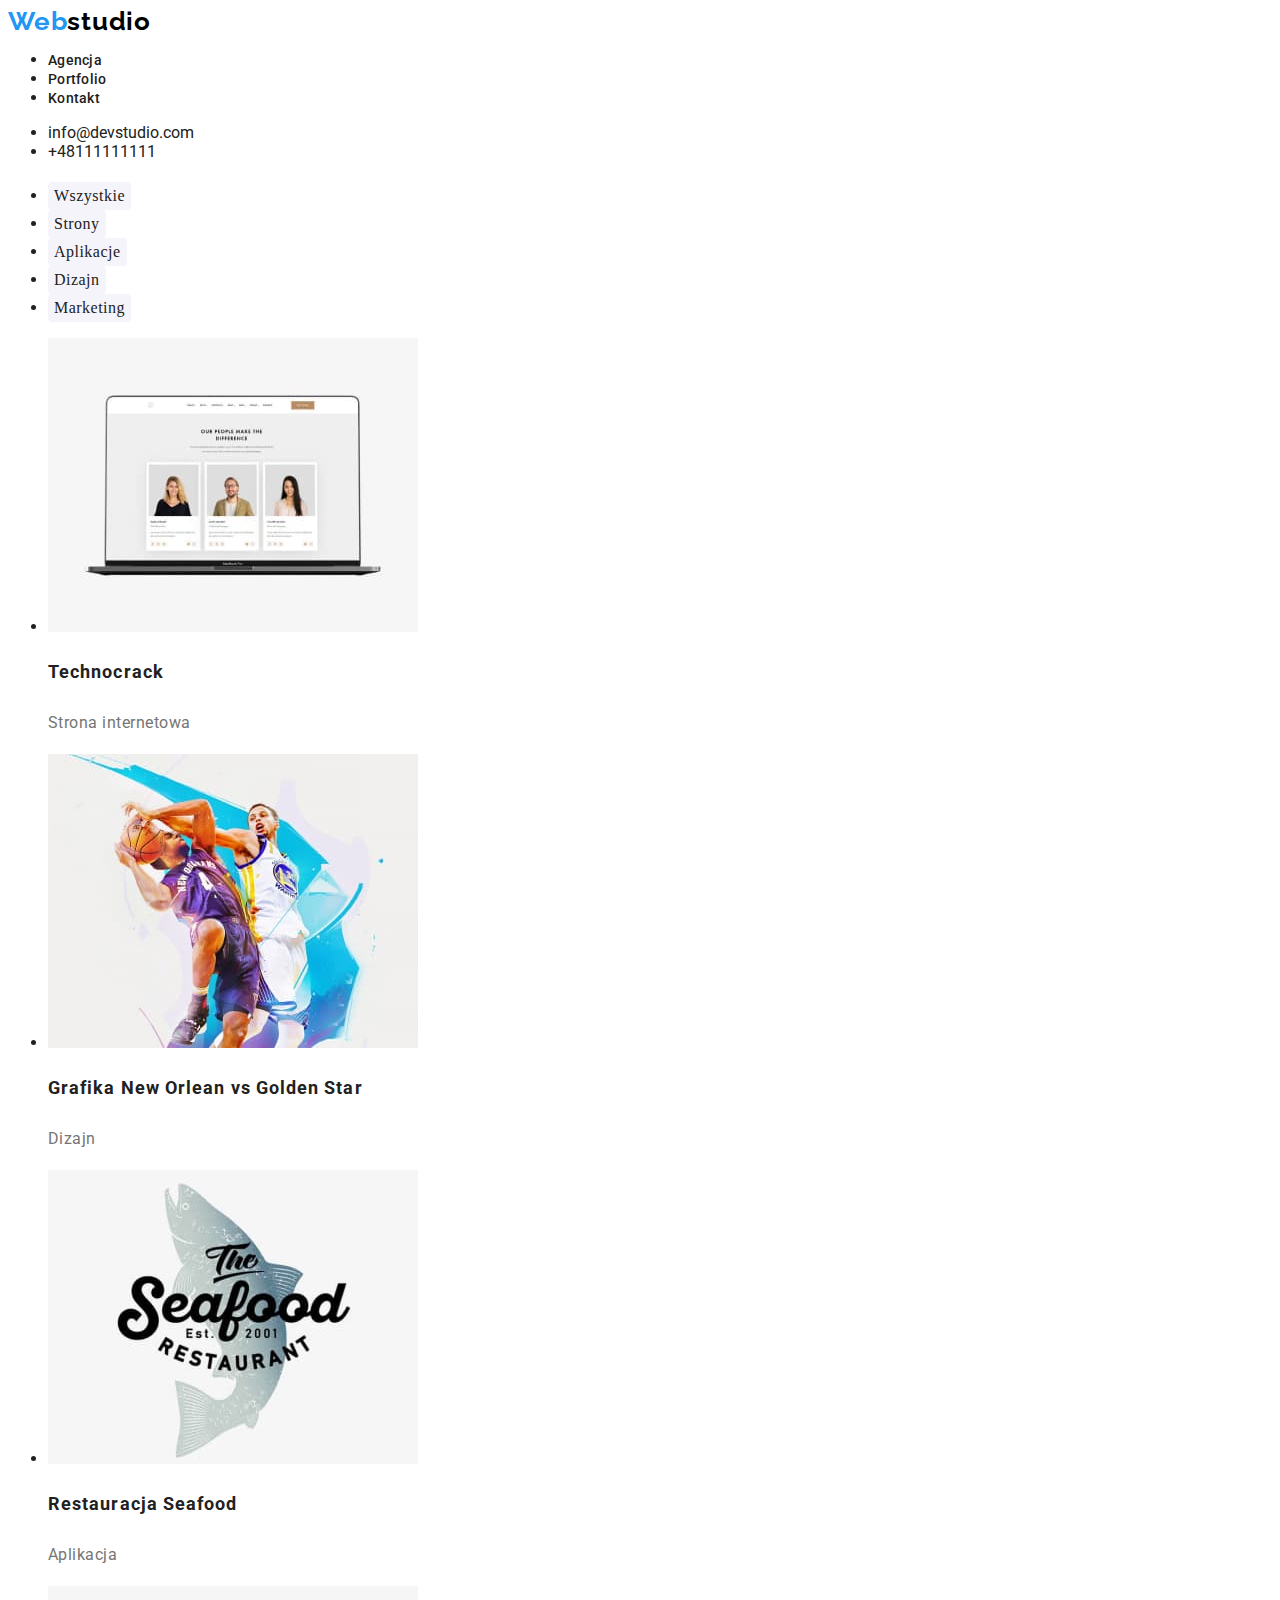
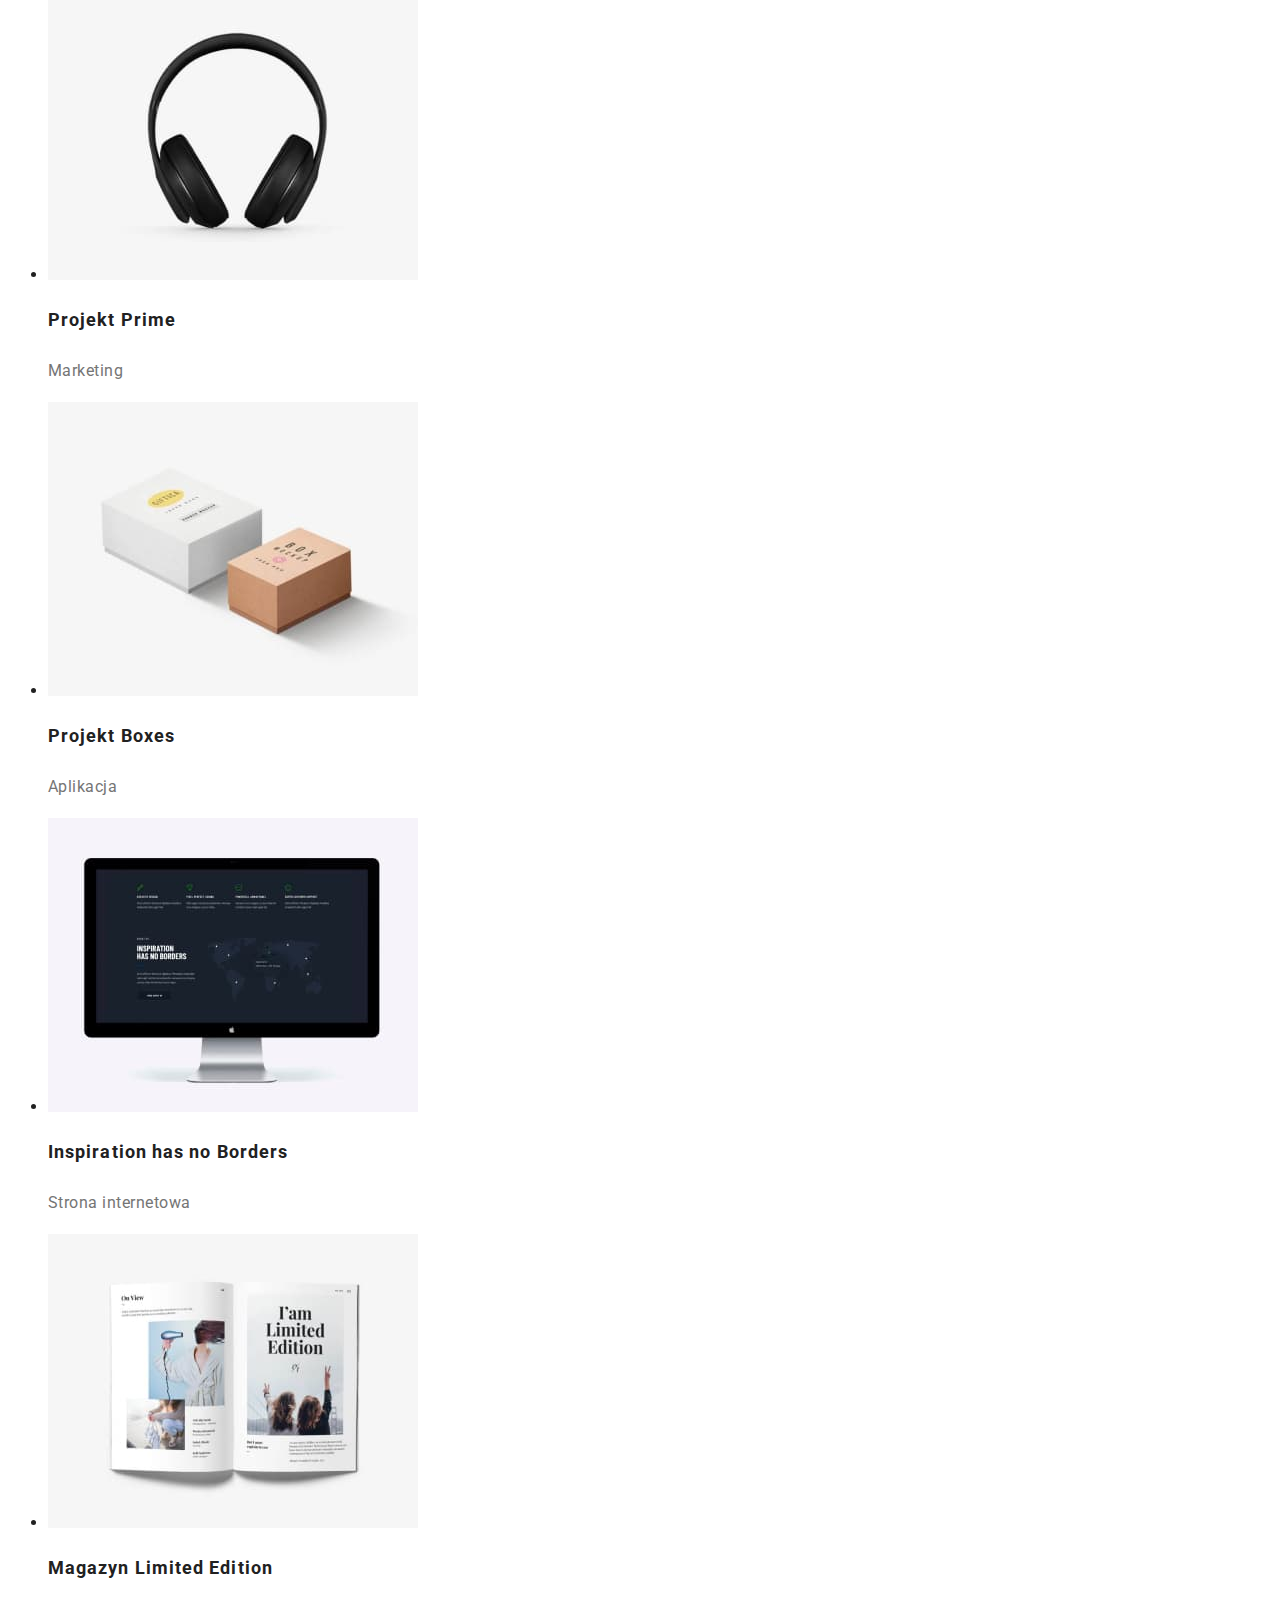
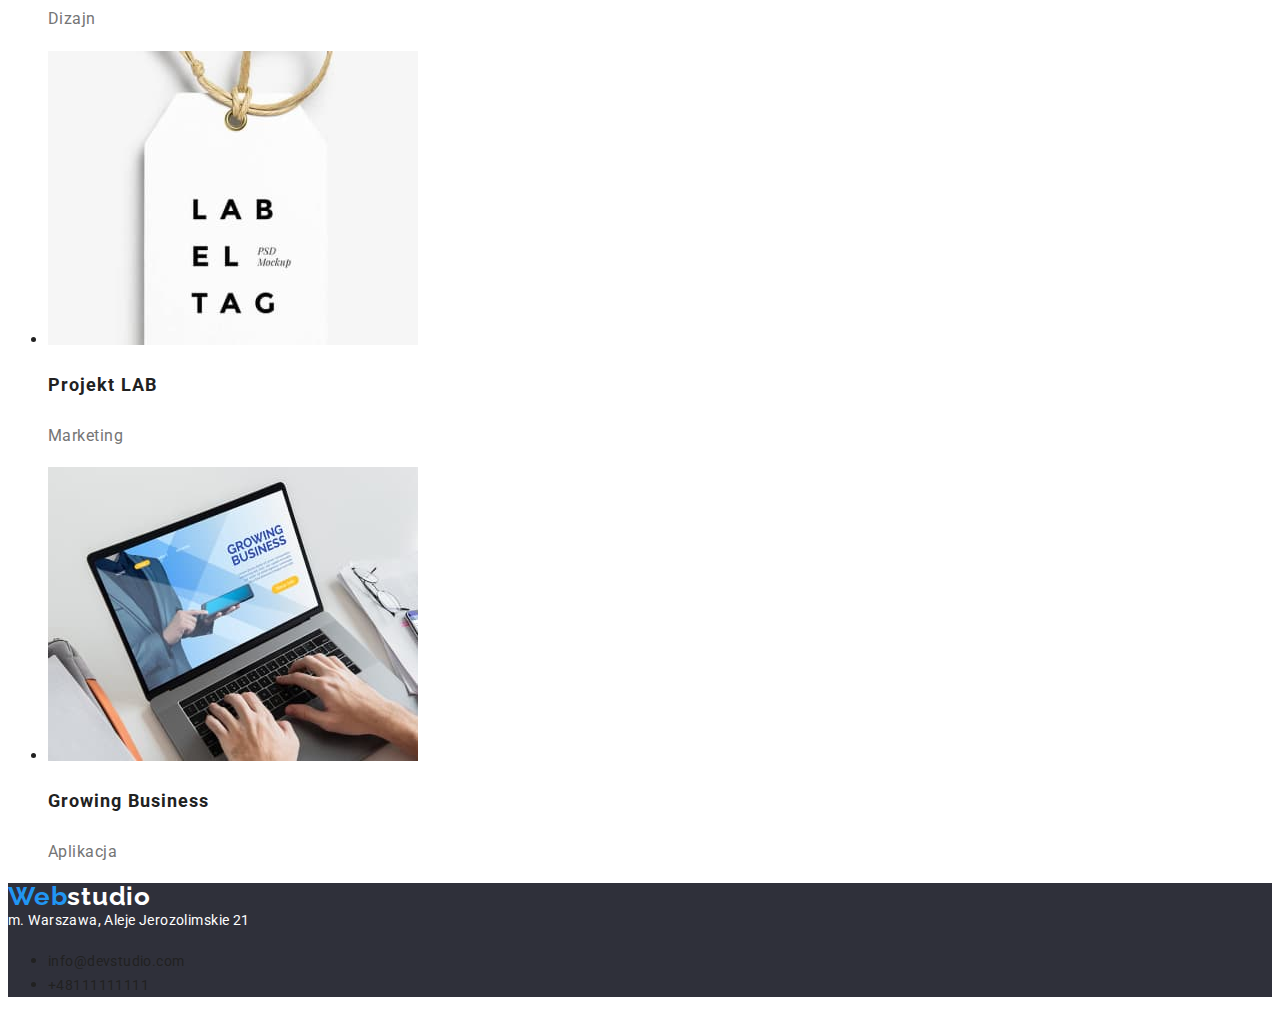
==== commit 0060e718: "-Removed unnecesary stuff from css fonts" ====
--- a/porffolio.html
+++ b/porffolio.html
@@ -87,7 +87,7 @@
               width="370"
               height="294"
             />
-            <h3 class="font7-style">Technocrack</h3>
+            <h3 class="h3-font3">Technocrack</h3>
             <p class="font8-style">Strona internetowa</p>
           </li>
           <li>
@@ -97,7 +97,7 @@
               width="370"
               height="294"
             />
-            <h3 class="font7-style">Grafika New Orlean vs Golden Star</h3>
+            <h3 class="h3-font3">Grafika New Orlean vs Golden Star</h3>
             <p class="font8-style">Dizajn</p>
           </li>
           <li>
@@ -107,7 +107,7 @@
               width="370"
               height="294"
             />
-            <h3 class="font7-style">Restauracja Seafood</h3>
+            <h3 class="h3-font3">Restauracja Seafood</h3>
             <p class="font8-style">Aplikacja</p>
           </li>
           <li>
@@ -117,7 +117,7 @@
               width="370"
               height="294"
             />
-            <h3 class="font7-style">Projekt Prime</h3>
+            <h3 class="h3-font3">Projekt Prime</h3>
             <p class="font8-style">Marketing</p>
           </li>
           <li>
@@ -127,7 +127,7 @@
               width="370"
               height="294"
             />
-            <h3 class="font7-style">Projekt Boxes</h3>
+            <h3 class="h3-font3">Projekt Boxes</h3>
             <p class="font8-style">Aplikacja</p>
           </li>
           <li>
@@ -137,7 +137,7 @@
               width="370"
               height="294"
             />
-            <h3 class="font7-style">Inspiration has no Borders</h3>
+            <h3 class="h3-font3">Inspiration has no Borders</h3>
             <p class="font8-style">Strona internetowa</p>
           </li>
           <li>
@@ -147,7 +147,7 @@
               width="370"
               height="294"
             />
-            <h3 class="font7-style">Magazyn Limited Edition</h3>
+            <h3 class="h3-font3">Magazyn Limited Edition</h3>
             <p class="font8-style">Dizajn</p>
           </li>
           <li>
@@ -157,7 +157,7 @@
               width="370"
               height="294"
             />
-            <h3 class="font7-style">Projekt LAB</h3>
+            <h3 class="h3-font3">Projekt LAB</h3>
             <p class="font8-style">Marketing</p>
           </li>
           <li>
@@ -167,7 +167,7 @@
               width="370"
               height="294"
             />
-            <h3 class="font7-style">Growing Business</h3>
+            <h3 class="h3-font3">Growing Business</h3>
             <p class="font8-style">Aplikacja</p>
           </li>
         </ul>
--- a/css/styles.css
+++ b/css/styles.css
@@ -13,6 +13,60 @@
   --grey-clr:#FFFFFF99
   --grey1-clr:#757575;
 }
+
+.h1-font {
+  font-weight: 900;
+  font-size: 44px;
+  line-height: 1.36;
+  /* or 136% */
+
+  text-align: center;
+  letter-spacing: 0.06em;
+  text-transform: uppercase;
+
+  color: #ffffff;
+}
+
+.h2-font {
+  font-size: 36px;
+  line-height: 1;
+  text-align: center;
+  letter-spacing: 0.03em;
+
+  color: #212121;
+}
+
+.h3-font {
+  font-size: 14px;
+  line-height: 1;
+  letter-spacing: 0.03em;
+  text-transform: uppercase;
+
+  color: #212121;
+}
+
+.h3-font2 {
+  font-weight: 500;
+  font-size: 16px;
+  line-height: 1;
+  /* identical to box height */
+
+  /* text-align: center; */
+  letter-spacing: 0.03em;
+
+  color: #212121;
+}
+
+.h3-font3 {
+  font-size: 18px;
+  line-height: 2;
+  /* identical to box height, or 200% */
+
+  letter-spacing: 0.06em;
+
+  color: #212121;
+}
+
 .webstudio {
   /* position: absolute; */
   width: 145px;
@@ -21,7 +75,6 @@
   top: 24px;
 
   font-family: "Raleway";
-  font-style: normal;
   font-weight: 700;
   font-size: 26px;
   line-height: 1;
@@ -34,8 +87,6 @@
 }
 
 .font-style {
-  font-family: "Roboto";
-  font-style: normal;
   font-weight: 500;
   font-size: 14px;
   line-height: 1;
@@ -44,35 +95,9 @@
   color: #212121;
 }
 
-.font1-style {
-  font-family: "Roboto";
-  font-style: normal;
-  font-weight: 900;
-  font-size: 44px;
-  line-height: 1.36;
-  /* or 136% */
-
-  text-align: center;
-  letter-spacing: 0.06em;
-  text-transform: uppercase;
-
-  color: #ffffff;
-}
-
-.font2-style {
-  font-family: "Roboto";
-  font-style: normal;
-  font-weight: 700;
-  font-size: 14px;
-  line-height: 1;
-  letter-spacing: 0.03em;
-  text-transform: uppercase;
-
-  color: #212121;
-}
+
 
 .address-font {
-  font-family: "Roboto";
   font-style: normal;
   font-weight: 400;
   font-size: 14px;
@@ -86,7 +111,6 @@
 }
 
 .address-font2 {
-  font-family: 'Roboto';
 font-style: normal;
 font-weight: 400;
 font-size: 14px;
@@ -102,22 +126,11 @@
   color:var(--grey1-clr)
 }
 
-.font4-style {
-  font-family: "Roboto";
-  font-style: normal;
-  font-weight: 700;
-  font-size: 36px;
-  line-height: 1;
-  text-align: center;
-  letter-spacing: 0.03em;
-
-  color: #212121;
-}
-
-.font5-style {
-  font-family: "Roboto";
-  font-style: normal;
-  font-weight: 500;
+
+
+
+.font6-style {
+  font-weight: 400;
   font-size: 16px;
   line-height: 1;
   /* identical to box height */
@@ -125,39 +138,12 @@
   /* text-align: center; */
   letter-spacing: 0.03em;
 
-  color: #212121;
-}
-
-.font6-style {
-  font-family: "Roboto";
-  font-style: normal;
-  font-weight: 400;
-  font-size: 16px;
-  line-height: 1;
-  /* identical to box height */
-
-  /* text-align: center; */
-  letter-spacing: 0.03em;
-
   color: #757575;
 }
 
-.font7-style {
-  font-family: "Roboto";
-  font-style: normal;
-  font-weight: 700;
-  font-size: 18px;
-  line-height: 2;
-  /* identical to box height, or 200% */
-
-  letter-spacing: 0.06em;
-
-  color: #212121;
-}
+
 
 .font8-style {
-  font-family: "Roboto";
-  font-style: normal;
   font-weight: 400;
   font-size: 16px;
   line-height: 1.88;
@@ -188,7 +174,7 @@
   background: #2196f3;
   box-shadow: 0px 4px 4px rgba(0, 0, 0, 0.15);
   border-radius: 4px;
-  font-family: "Roboto";
+  font-family: "Inherit";
   font-style: normal;
   font-weight: 700;
   font-size: 16px;
@@ -207,7 +193,7 @@
 .button1-style {
   background: #f5f4fa;
   border-radius: 4px;
-  font-family: "Roboto";
+  font-family: "Inherit";
   font-style: normal;
   font-weight: 500;
   font-size: 16px;
@@ -229,7 +215,7 @@
   box-shadow: 0px 3px 1px rgba(0, 0, 0, 0.1), 0px 1px 2px rgba(0, 0, 0, 0.08),
     0px 2px 2px rgba(0, 0, 0, 0.12);
   border-radius: 4px;
-  font-family: "Roboto";
+  font-family: "Inherit";
   font-style: normal;
   font-weight: 500;
   font-size: 16px;
@@ -249,7 +235,7 @@
     box-shadow: 0px 3px 1px rgba(0, 0, 0, 0.1), 0px 1px 2px rgba(0, 0, 0, 0.08),
       0px 2px 2px rgba(0, 0, 0, 0.12);
     border-radius: 4px;
-    font-family: "Roboto";
+    font-family: "Inherit";
     font-style: normal;
     font-weight: 500;
     font-size: 16px;
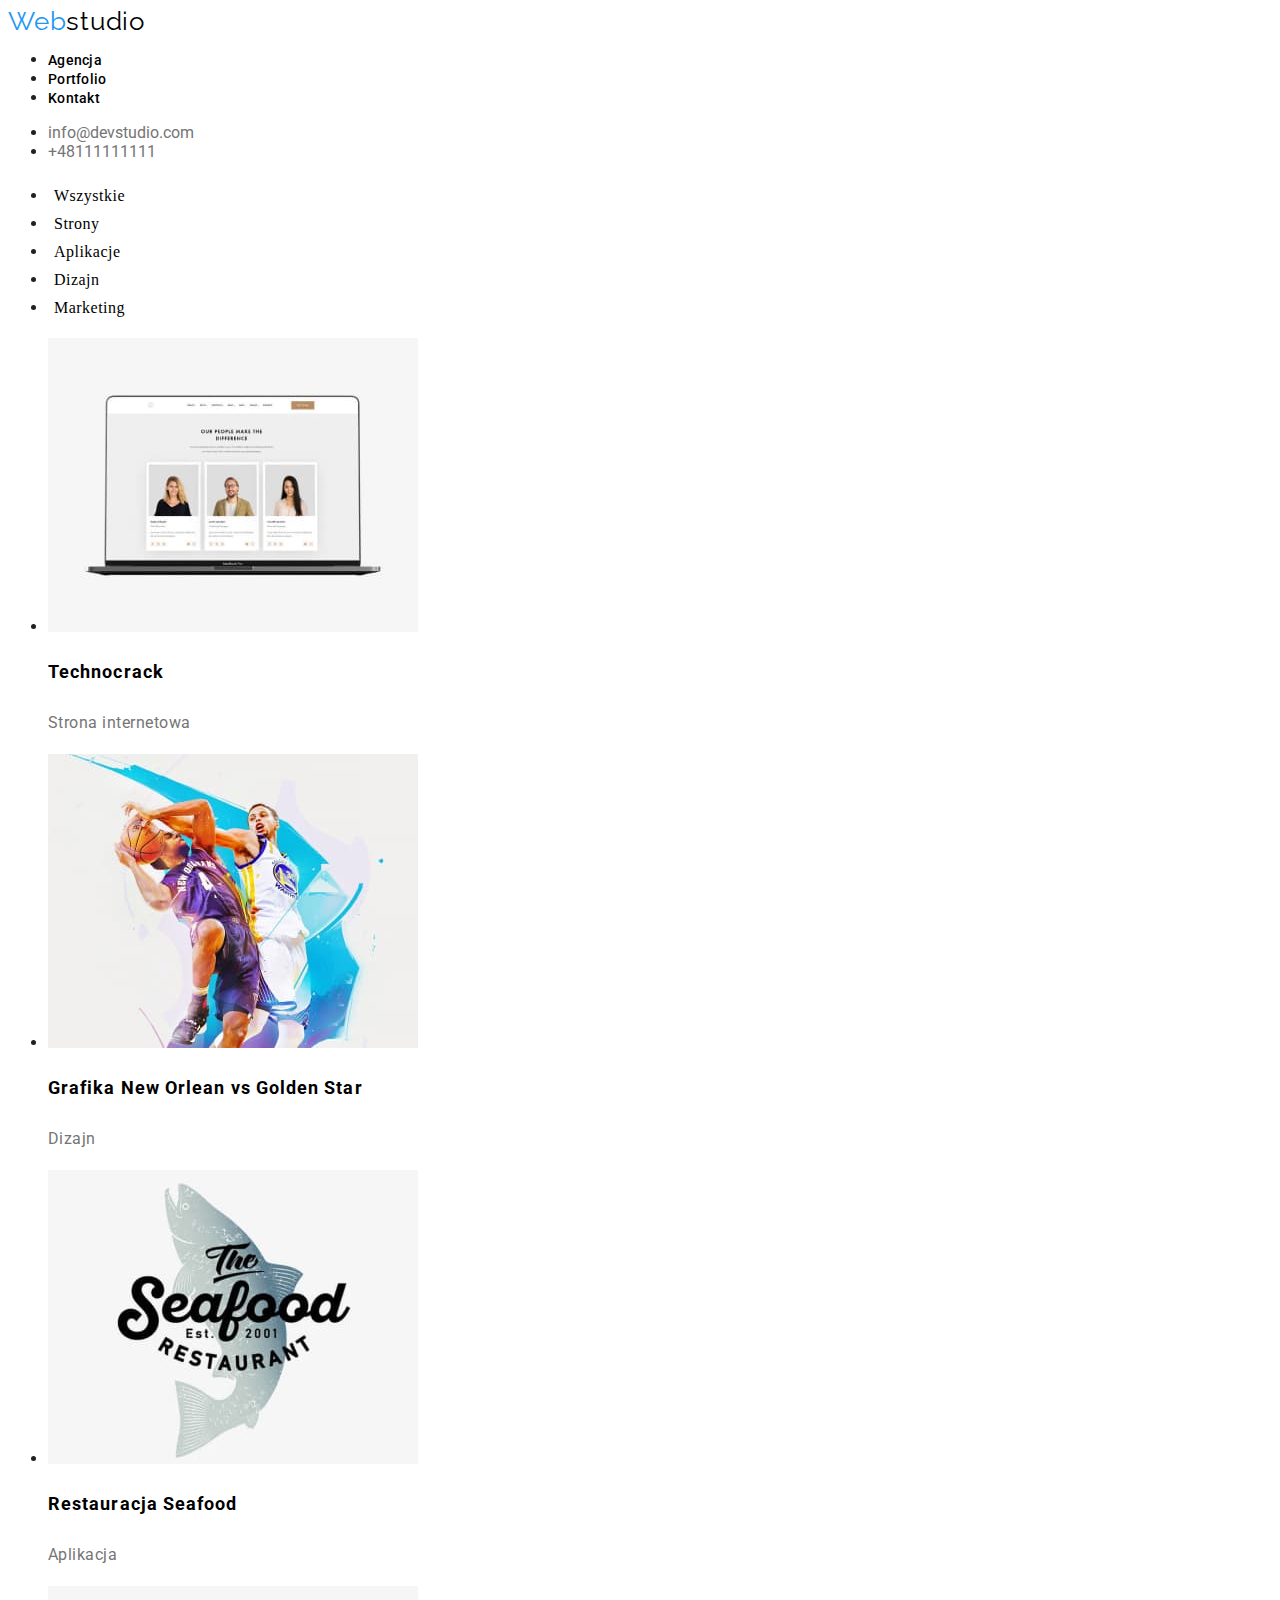
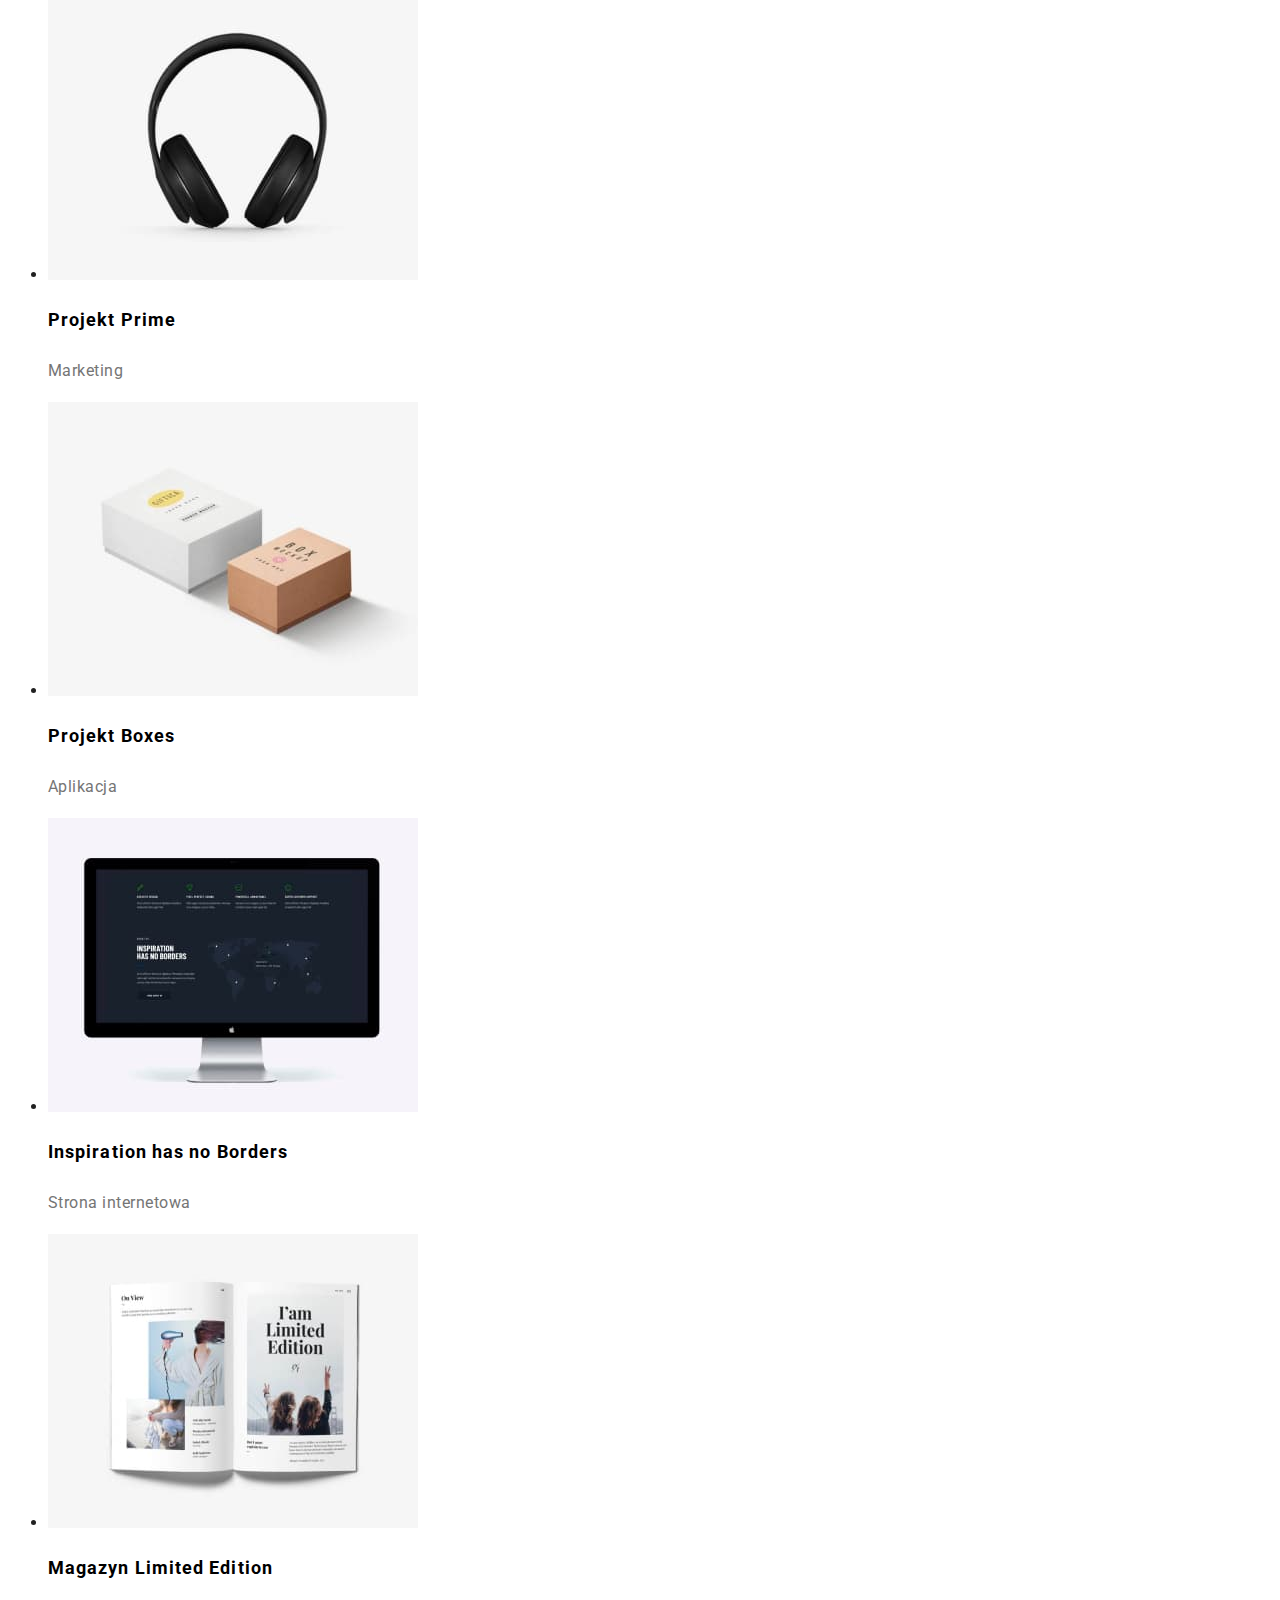
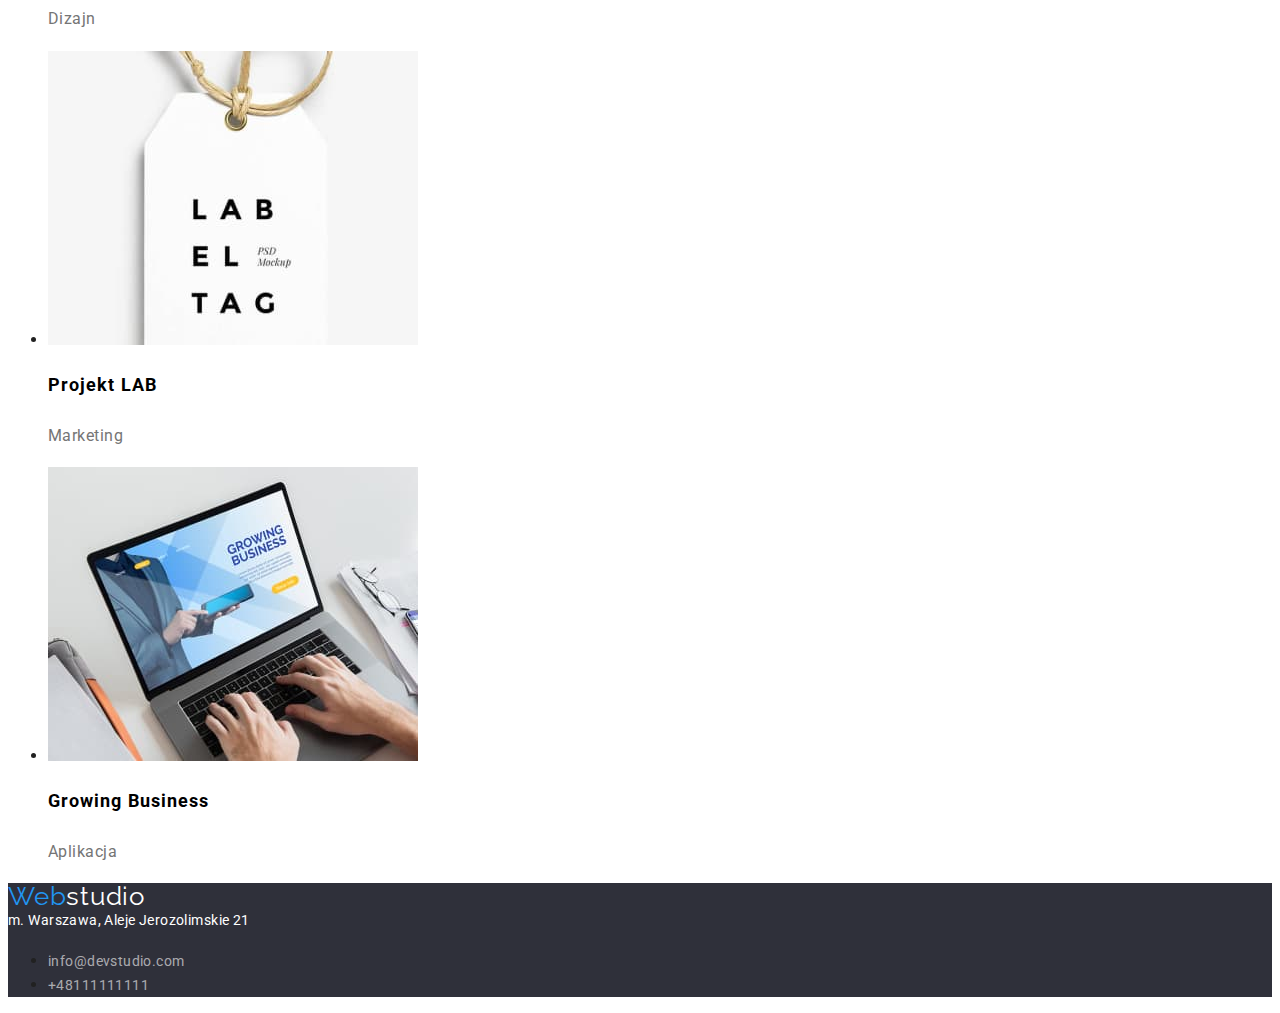
==== commit bdc9ad46: "-Changed all colors to variables from root" ====
--- a/porffolio.html
+++ b/porffolio.html
@@ -52,7 +52,9 @@
           >
         </li>
         <li>
-          <a class="address-font3 links" href="tel:+48111111111">+48111111111</a>
+          <a class="address-font3 links" href="tel:+48111111111"
+            >+48111111111</a
+          >
         </li>
       </ul>
     </header>
--- a/css/styles.css
+++ b/css/styles.css
@@ -1,6 +1,4 @@
 body {
-  font-family: "Oleo Script", cursive;
-  font-family: "Raleway", sans-serif;
   font-family: "Roboto", sans-serif;
   color: #212121;
 }
@@ -10,7 +8,7 @@
   --blue-clr: #2196F3;
   --black-clr: #000000;
   --black1-clr: #2F303A;
-  --grey-clr:#FFFFFF99
+  --grey-clr:#FFFFFF99;
   --grey1-clr:#757575;
 }
 
@@ -24,7 +22,7 @@
   letter-spacing: 0.06em;
   text-transform: uppercase;
 
-  color: #ffffff;
+  color:var(--white-clr);
 }
 
 .h2-font {
@@ -33,7 +31,7 @@
   text-align: center;
   letter-spacing: 0.03em;
 
-  color: #212121;
+  color:var(--black-clr);
 }
 
 .h3-font {
@@ -42,7 +40,7 @@
   letter-spacing: 0.03em;
   text-transform: uppercase;
 
-  color: #212121;
+  color:var(--black-clr);
 }
 
 .h3-font2 {
@@ -54,7 +52,7 @@
   /* text-align: center; */
   letter-spacing: 0.03em;
 
-  color: #212121;
+  color:var(--black-clr);
 }
 
 .h3-font3 {
@@ -64,7 +62,7 @@
 
   letter-spacing: 0.06em;
 
-  color: #212121;
+  color:var(--black-clr);
 }
 
 .webstudio {
@@ -75,14 +73,13 @@
   top: 24px;
 
   font-family: "Raleway";
-  font-weight: 700;
   font-size: 26px;
   line-height: 1;
   /* identical to box height */
 
   letter-spacing: 0.03em;
 
-  color: #000000;
+  color:var(--black-clr);
   text-decoration: none;
 }
 
@@ -92,14 +89,13 @@
   line-height: 1;
   letter-spacing: 0.02em;
 
-  color: #212121;
+  color:var(--black-clr);
 }
 
 
 
 .address-font {
   font-style: normal;
-  font-weight: 400;
   font-size: 14px;
   line-height: 1.71;
   /* or 171% */
@@ -112,7 +108,6 @@
 
 .address-font2 {
 font-style: normal;
-font-weight: 400;
 font-size: 14px;
 line-height: 24px;
 /* or 171% */
@@ -123,14 +118,13 @@
 
 .address-font3 {
  
-  color:var(--grey1-clr)
+  color:var(--grey1-clr);
 }
 
 
 
 
 .font6-style {
-  font-weight: 400;
   font-size: 16px;
   line-height: 1;
   /* identical to box height */
@@ -138,24 +132,23 @@
   /* text-align: center; */
   letter-spacing: 0.03em;
 
-  color: #757575;
+  color:var(--grey1-clr);
 }
 
 
 
 .font8-style {
-  font-weight: 400;
   font-size: 16px;
   line-height: 1.88;
   /* identical to box height, or 188% */
 
   letter-spacing: 0.03em;
 
-  color: #757575;
+  color:var(--grey1-clr);
 }
 
 .section-background {
-  background: #2f303a;
+  background:var(--black1-clr);
 }
 .links {
   text-decoration: none;
@@ -163,20 +156,19 @@
 }
 
 .links:hover {
-  color: #2196f3;
+  color:var(--blue-clr);
 }
 
 .links:focus             {
-    color: #2196f3;
+    color:var(--blue-clr);
   }
 
 .button-style {
-  background: #2196f3;
+  background:var(--blue-clr);
   box-shadow: 0px 4px 4px rgba(0, 0, 0, 0.15);
   border-radius: 4px;
   font-family: "Inherit";
   font-style: normal;
-  font-weight: 700;
   font-size: 16px;
   line-height: 1.87;
 
@@ -185,13 +177,13 @@
   text-align: center;
   letter-spacing: 0.06em;
 
-  color: #ffffff;
+  color:var(--white-clr);
   border: 0;
   cursor:pointer;
 }
 
 .button1-style {
-  background: #f5f4fa;
+  background:var(--white-clr);
   border-radius: 4px;
   font-family: "Inherit";
   font-style: normal;
@@ -203,13 +195,13 @@
   text-align: center;
   letter-spacing: 0.03em;
 
-  color: #212121;
+  color:var(--black-clr);
   border: 0;
   cursor:pointer;
 }
 
 .button1-style:hover {
-  background: #2196f3;
+  background:var(--blue-clr);
   /* shadow-middle */
 
   box-shadow: 0px 3px 1px rgba(0, 0, 0, 0.1), 0px 1px 2px rgba(0, 0, 0, 0.08),
@@ -225,11 +217,11 @@
   text-align: center;
   letter-spacing: 0.03em;
 
-  color: #ffffff;
+  color:var(--white-clr);
 }
 
 .button1-style:focus {
-    background: #2196f3;
+    background:var(--blue-clr);
     /* shadow-middle */
   
     box-shadow: 0px 3px 1px rgba(0, 0, 0, 0.1), 0px 1px 2px rgba(0, 0, 0, 0.08),
@@ -245,5 +237,5 @@
     text-align: center;
     letter-spacing: 0.03em;
   
-    color: #ffffff;
+    color:var(--white-clr);
   }
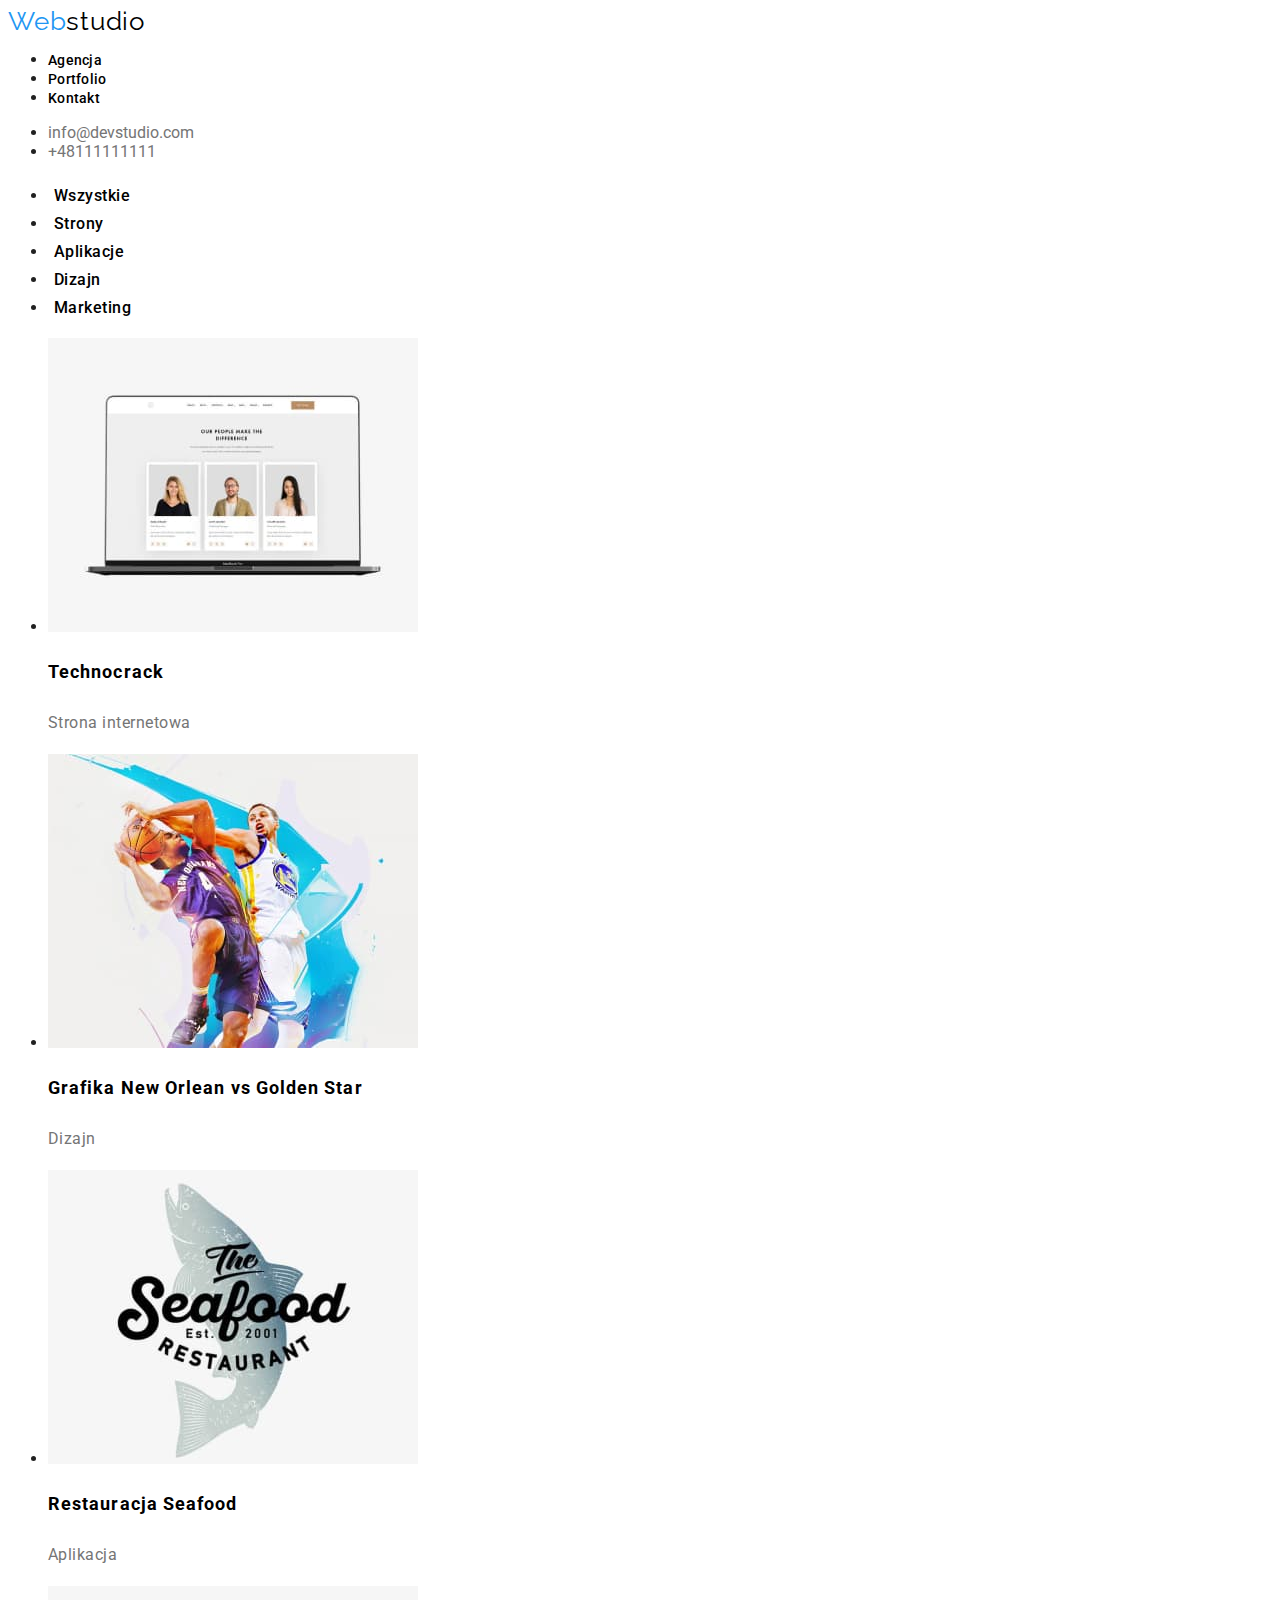
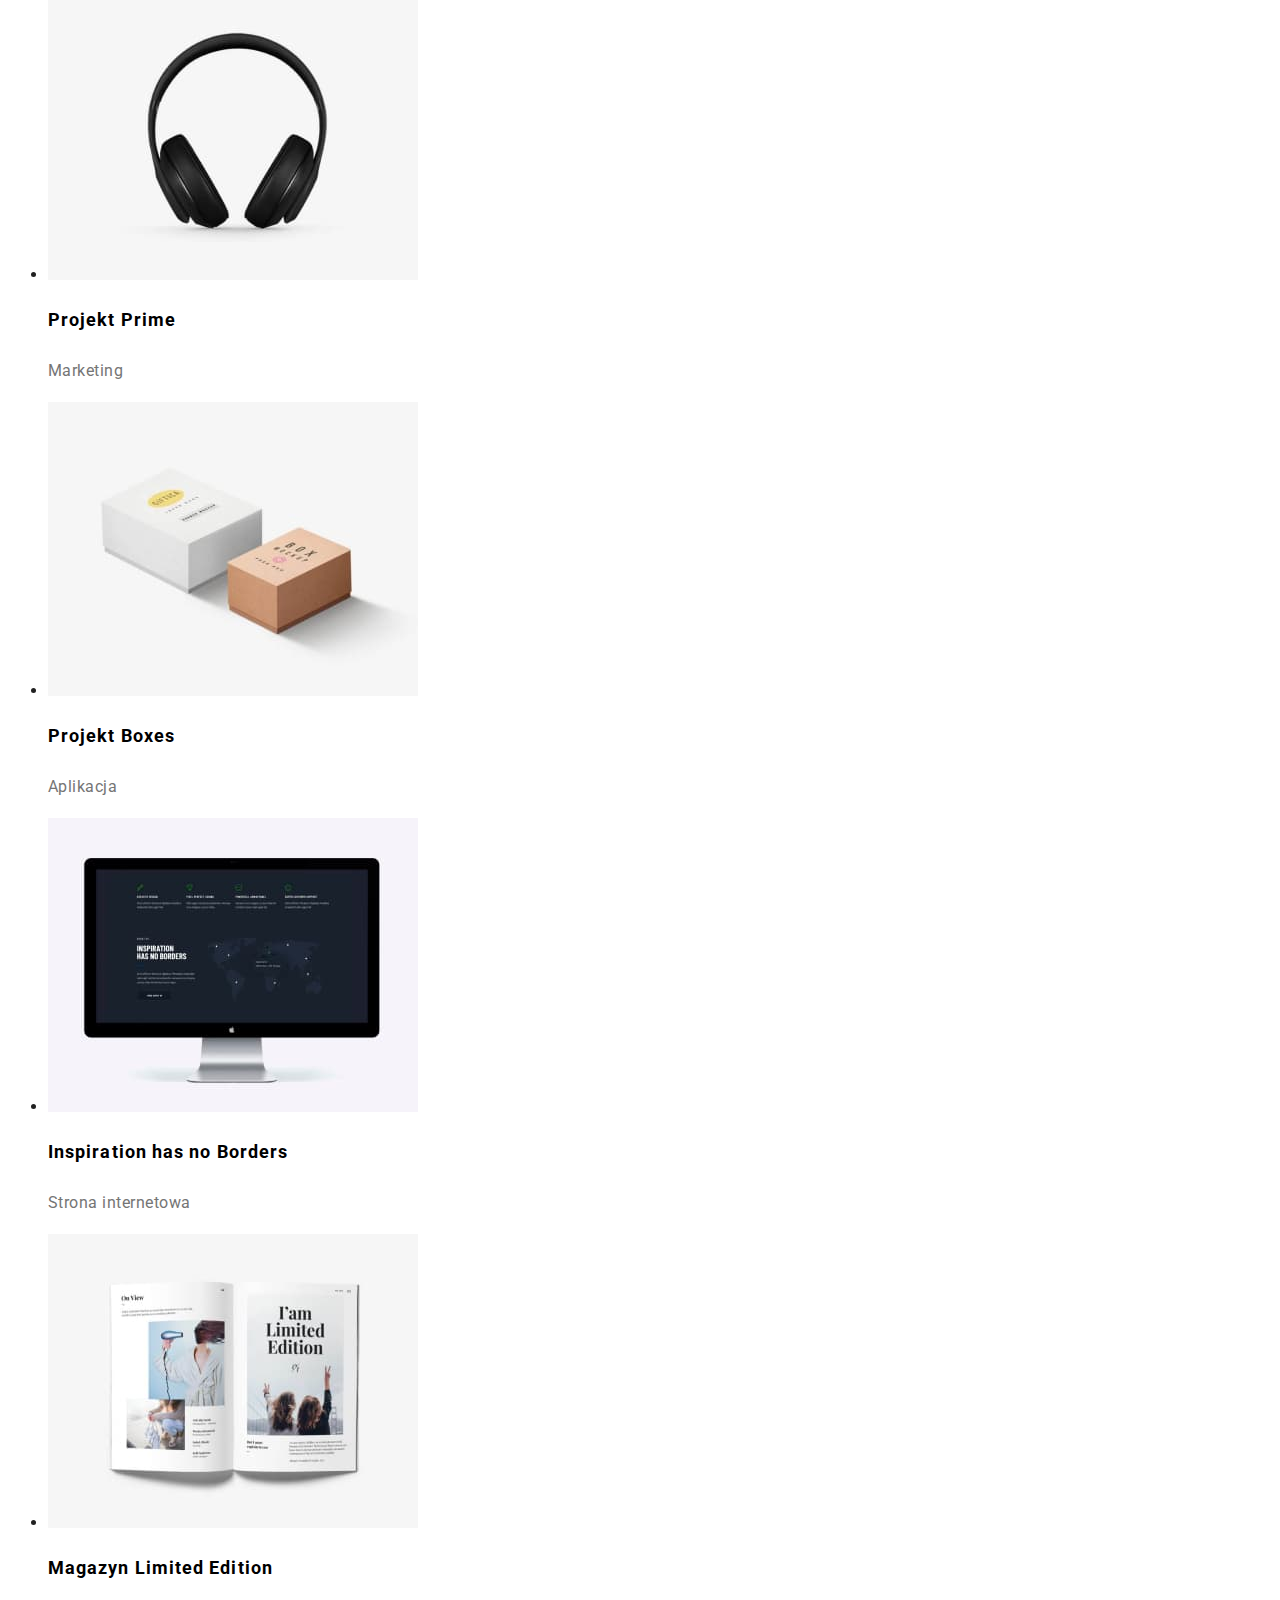
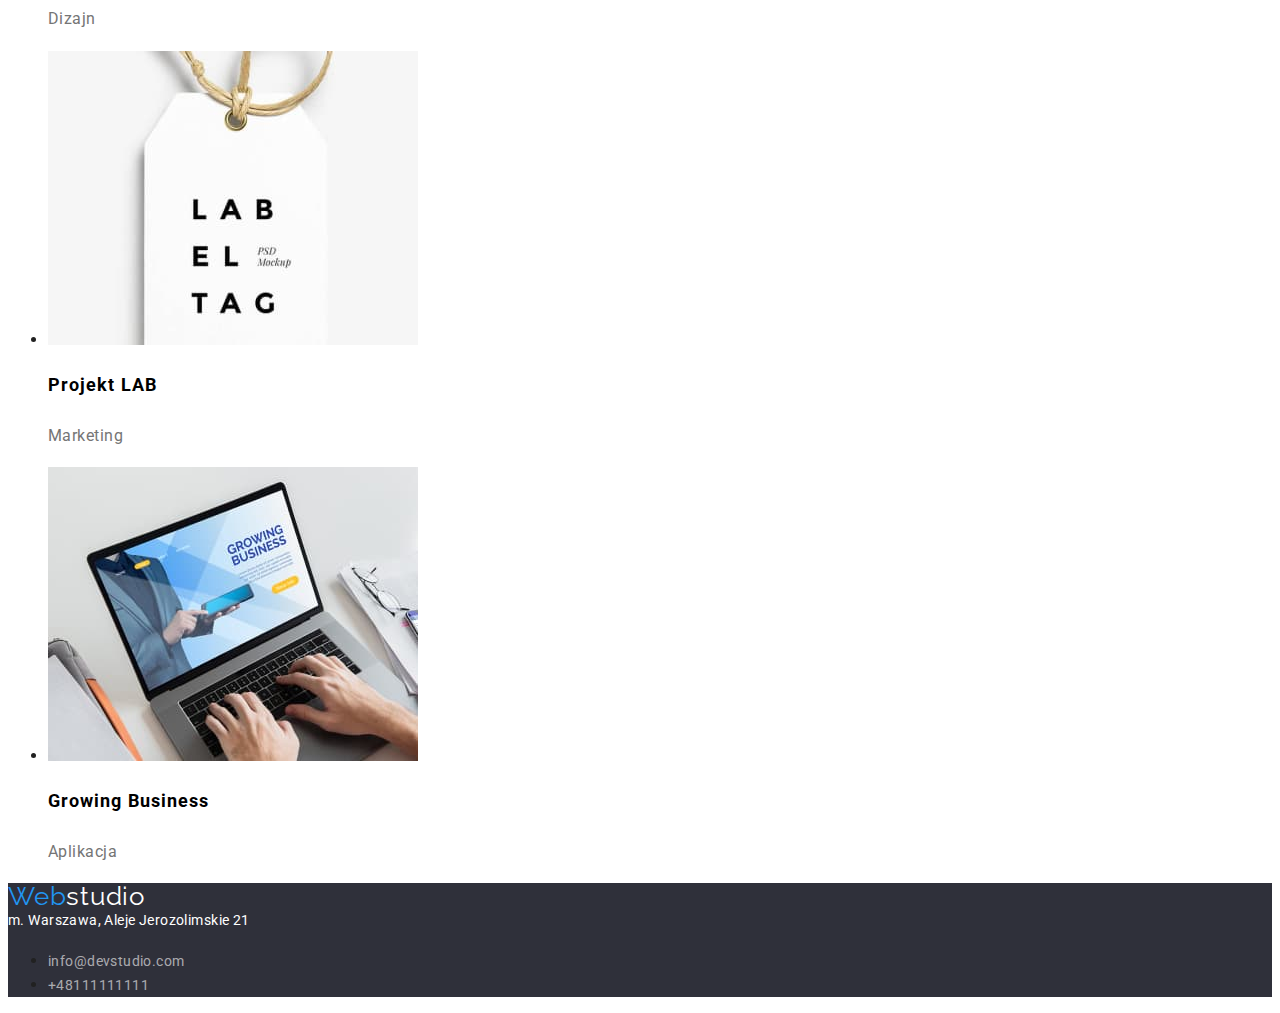
==== commit 5ed3f92f: "-Changed color of lorem ipsum <p>" ====
--- a/porffolio.html
+++ b/porffolio.html
@@ -90,7 +90,7 @@
               height="294"
             />
             <h3 class="h3-font3">Technocrack</h3>
-            <p class="font8-style">Strona internetowa</p>
+            <p class="font3-style">Strona internetowa</p>
           </li>
           <li>
             <img
@@ -100,7 +100,7 @@
               height="294"
             />
             <h3 class="h3-font3">Grafika New Orlean vs Golden Star</h3>
-            <p class="font8-style">Dizajn</p>
+            <p class="font3-style">Dizajn</p>
           </li>
           <li>
             <img
@@ -110,7 +110,7 @@
               height="294"
             />
             <h3 class="h3-font3">Restauracja Seafood</h3>
-            <p class="font8-style">Aplikacja</p>
+            <p class="font3-style">Aplikacja</p>
           </li>
           <li>
             <img
@@ -120,7 +120,7 @@
               height="294"
             />
             <h3 class="h3-font3">Projekt Prime</h3>
-            <p class="font8-style">Marketing</p>
+            <p class="font3-style">Marketing</p>
           </li>
           <li>
             <img
@@ -130,7 +130,7 @@
               height="294"
             />
             <h3 class="h3-font3">Projekt Boxes</h3>
-            <p class="font8-style">Aplikacja</p>
+            <p class="font3-style">Aplikacja</p>
           </li>
           <li>
             <img
@@ -140,7 +140,7 @@
               height="294"
             />
             <h3 class="h3-font3">Inspiration has no Borders</h3>
-            <p class="font8-style">Strona internetowa</p>
+            <p class="font3-style">Strona internetowa</p>
           </li>
           <li>
             <img
@@ -150,7 +150,7 @@
               height="294"
             />
             <h3 class="h3-font3">Magazyn Limited Edition</h3>
-            <p class="font8-style">Dizajn</p>
+            <p class="font3-style">Dizajn</p>
           </li>
           <li>
             <img
@@ -160,7 +160,7 @@
               height="294"
             />
             <h3 class="h3-font3">Projekt LAB</h3>
-            <p class="font8-style">Marketing</p>
+            <p class="font3-style">Marketing</p>
           </li>
           <li>
             <img
@@ -170,7 +170,7 @@
               height="294"
             />
             <h3 class="h3-font3">Growing Business</h3>
-            <p class="font8-style">Aplikacja</p>
+            <p class="font3-style">Aplikacja</p>
           </li>
         </ul>
       </section>
--- a/css/styles.css
+++ b/css/styles.css
@@ -4,12 +4,12 @@
 }
 
 :root {
-  --white-clr: #FFFFFF;
-  --blue-clr: #2196F3;
+  --white-clr: #ffffff;
+  --blue-clr: #2196f3;
   --black-clr: #000000;
-  --black1-clr: #2F303A;
-  --grey-clr:#FFFFFF99;
-  --grey1-clr:#757575;
+  --black1-clr: #2f303a;
+  --grey-clr: #ffffff99;
+  --grey1-clr: #757575;
 }
 
 .h1-font {
@@ -22,7 +22,7 @@
   letter-spacing: 0.06em;
   text-transform: uppercase;
 
-  color:var(--white-clr);
+  color: var(--white-clr);
 }
 
 .h2-font {
@@ -31,7 +31,7 @@
   text-align: center;
   letter-spacing: 0.03em;
 
-  color:var(--black-clr);
+  color: var(--black-clr);
 }
 
 .h3-font {
@@ -40,7 +40,7 @@
   letter-spacing: 0.03em;
   text-transform: uppercase;
 
-  color:var(--black-clr);
+  color: var(--black-clr);
 }
 
 .h3-font2 {
@@ -52,7 +52,7 @@
   /* text-align: center; */
   letter-spacing: 0.03em;
 
-  color:var(--black-clr);
+  color: var(--black-clr);
 }
 
 .h3-font3 {
@@ -62,7 +62,45 @@
 
   letter-spacing: 0.06em;
 
-  color:var(--black-clr);
+  color: var(--black-clr);
+}
+
+.font-style {
+  font-weight: 500;
+  font-size: 14px;
+  line-height: 1;
+  letter-spacing: 0.02em;
+
+  color: var(--black-clr);
+}
+
+.font2-style {
+  font-size: 16px;
+  line-height: 1;
+  /* identical to box height */
+
+  /* text-align: center; */
+  letter-spacing: 0.03em;
+
+  color: var(--grey1-clr);
+}
+
+.font3-style {
+  font-size: 16px;
+  line-height: 1.88;
+  /* identical to box height, or 188% */
+
+  letter-spacing: 0.03em;
+
+  color: var(--grey1-clr);
+}
+
+.font4-style {
+font-size: 14px;
+line-height: 1.71;
+/* or 171% */
+letter-spacing: 0.03em;
+color: var(--grey1-clr);
 }
 
 .webstudio {
@@ -79,20 +117,9 @@
 
   letter-spacing: 0.03em;
 
-  color:var(--black-clr);
+  color: var(--black-clr);
   text-decoration: none;
 }
-
-.font-style {
-  font-weight: 500;
-  font-size: 14px;
-  line-height: 1;
-  letter-spacing: 0.02em;
-
-  color:var(--black-clr);
-}
-
-
 
 .address-font {
   font-style: normal;
@@ -102,53 +129,26 @@
 
   letter-spacing: 0.03em;
 
-  color:var(--white-clr);
+  color: var(--white-clr);
   text-decoration: none;
 }
 
 .address-font2 {
-font-style: normal;
-font-size: 14px;
-line-height: 24px;
-/* or 171% */
-
-letter-spacing: 0.03em;
-color:var(--grey-clr);
+  font-style: normal;
+  font-size: 14px;
+  line-height: 24px;
+  /* or 171% */
+
+  letter-spacing: 0.03em;
+  color: var(--grey-clr);
 }
 
 .address-font3 {
- 
-  color:var(--grey1-clr);
-}
-
-
-
-
-.font6-style {
-  font-size: 16px;
-  line-height: 1;
-  /* identical to box height */
-
-  /* text-align: center; */
-  letter-spacing: 0.03em;
-
-  color:var(--grey1-clr);
-}
-
-
-
-.font8-style {
-  font-size: 16px;
-  line-height: 1.88;
-  /* identical to box height, or 188% */
-
-  letter-spacing: 0.03em;
-
-  color:var(--grey1-clr);
+  color: var(--grey1-clr);
 }
 
 .section-background {
-  background:var(--black1-clr);
+  background: var(--black1-clr);
 }
 .links {
   text-decoration: none;
@@ -156,18 +156,18 @@
 }
 
 .links:hover {
-  color:var(--blue-clr);
-}
-
-.links:focus             {
-    color:var(--blue-clr);
-  }
+  color: var(--blue-clr);
+}
+
+.links:focus {
+  color: var(--blue-clr);
+}
 
 .button-style {
-  background:var(--blue-clr);
+  background: var(--blue-clr);
   box-shadow: 0px 4px 4px rgba(0, 0, 0, 0.15);
   border-radius: 4px;
-  font-family: "Inherit";
+  font-family: inherit;
   font-style: normal;
   font-size: 16px;
   line-height: 1.87;
@@ -177,15 +177,15 @@
   text-align: center;
   letter-spacing: 0.06em;
 
-  color:var(--white-clr);
+  color: var(--white-clr);
   border: 0;
-  cursor:pointer;
+  cursor: pointer;
 }
 
 .button1-style {
-  background:var(--white-clr);
-  border-radius: 4px;
-  font-family: "Inherit";
+  background: var(--white-clr);
+  border-radius: 4px;
+  font-family: inherit;
   font-style: normal;
   font-weight: 500;
   font-size: 16px;
@@ -195,19 +195,19 @@
   text-align: center;
   letter-spacing: 0.03em;
 
-  color:var(--black-clr);
+  color: var(--black-clr);
   border: 0;
-  cursor:pointer;
+  cursor: pointer;
 }
 
 .button1-style:hover {
-  background:var(--blue-clr);
+  background: var(--blue-clr);
   /* shadow-middle */
 
   box-shadow: 0px 3px 1px rgba(0, 0, 0, 0.1), 0px 1px 2px rgba(0, 0, 0, 0.08),
     0px 2px 2px rgba(0, 0, 0, 0.12);
   border-radius: 4px;
-  font-family: "Inherit";
+  font-family: inherit;
   font-style: normal;
   font-weight: 500;
   font-size: 16px;
@@ -217,25 +217,25 @@
   text-align: center;
   letter-spacing: 0.03em;
 
-  color:var(--white-clr);
+  color: var(--white-clr);
 }
 
 .button1-style:focus {
-    background:var(--blue-clr);
-    /* shadow-middle */
-  
-    box-shadow: 0px 3px 1px rgba(0, 0, 0, 0.1), 0px 1px 2px rgba(0, 0, 0, 0.08),
-      0px 2px 2px rgba(0, 0, 0, 0.12);
-    border-radius: 4px;
-    font-family: "Inherit";
-    font-style: normal;
-    font-weight: 500;
-    font-size: 16px;
-    line-height: 1.62;
-    /* identical to box height, or 162% */
-  
-    text-align: center;
-    letter-spacing: 0.03em;
-  
-    color:var(--white-clr);
-  }
+  background: var(--blue-clr);
+  /* shadow-middle */
+
+  box-shadow: 0px 3px 1px rgba(0, 0, 0, 0.1), 0px 1px 2px rgba(0, 0, 0, 0.08),
+    0px 2px 2px rgba(0, 0, 0, 0.12);
+  border-radius: 4px;
+  font-family: inherit;
+  font-style: normal;
+  font-weight: 500;
+  font-size: 16px;
+  line-height: 1.62;
+  /* identical to box height, or 162% */
+
+  text-align: center;
+  letter-spacing: 0.03em;
+
+  color: var(--white-clr);
+}
